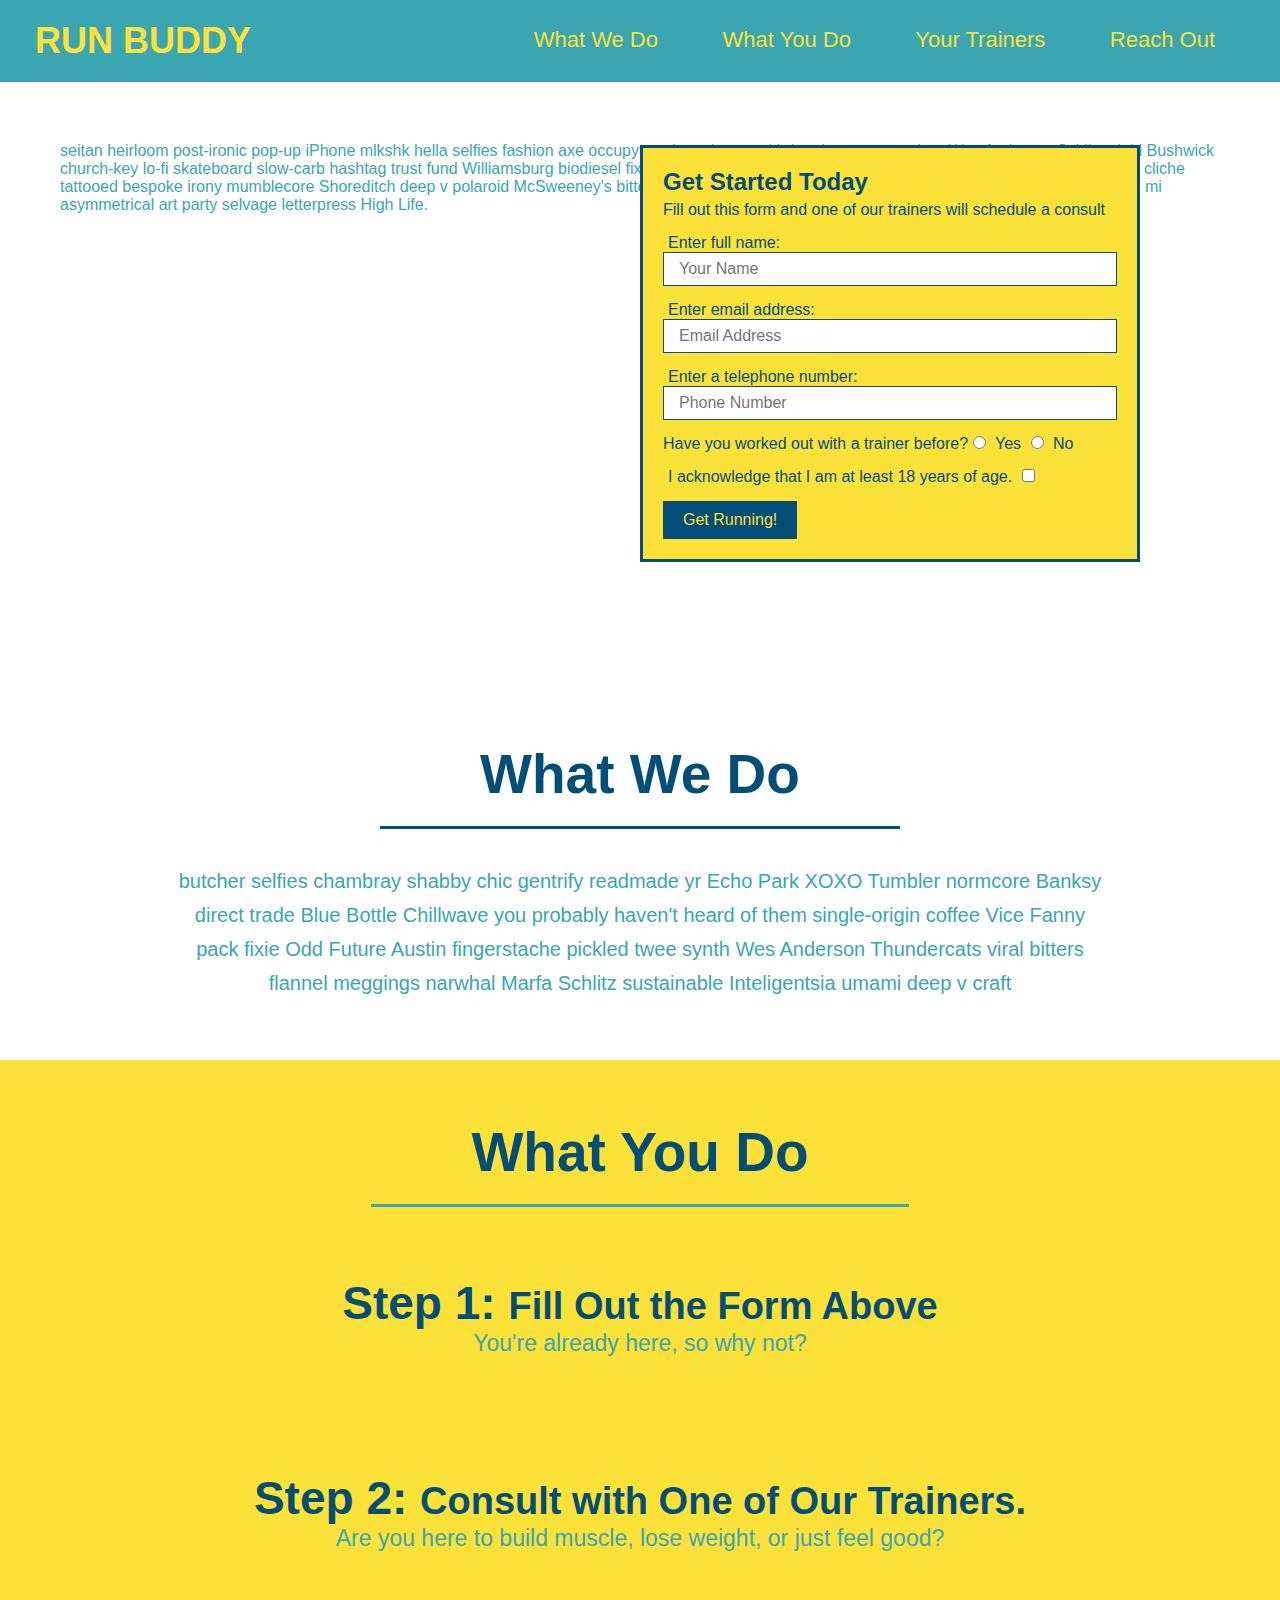
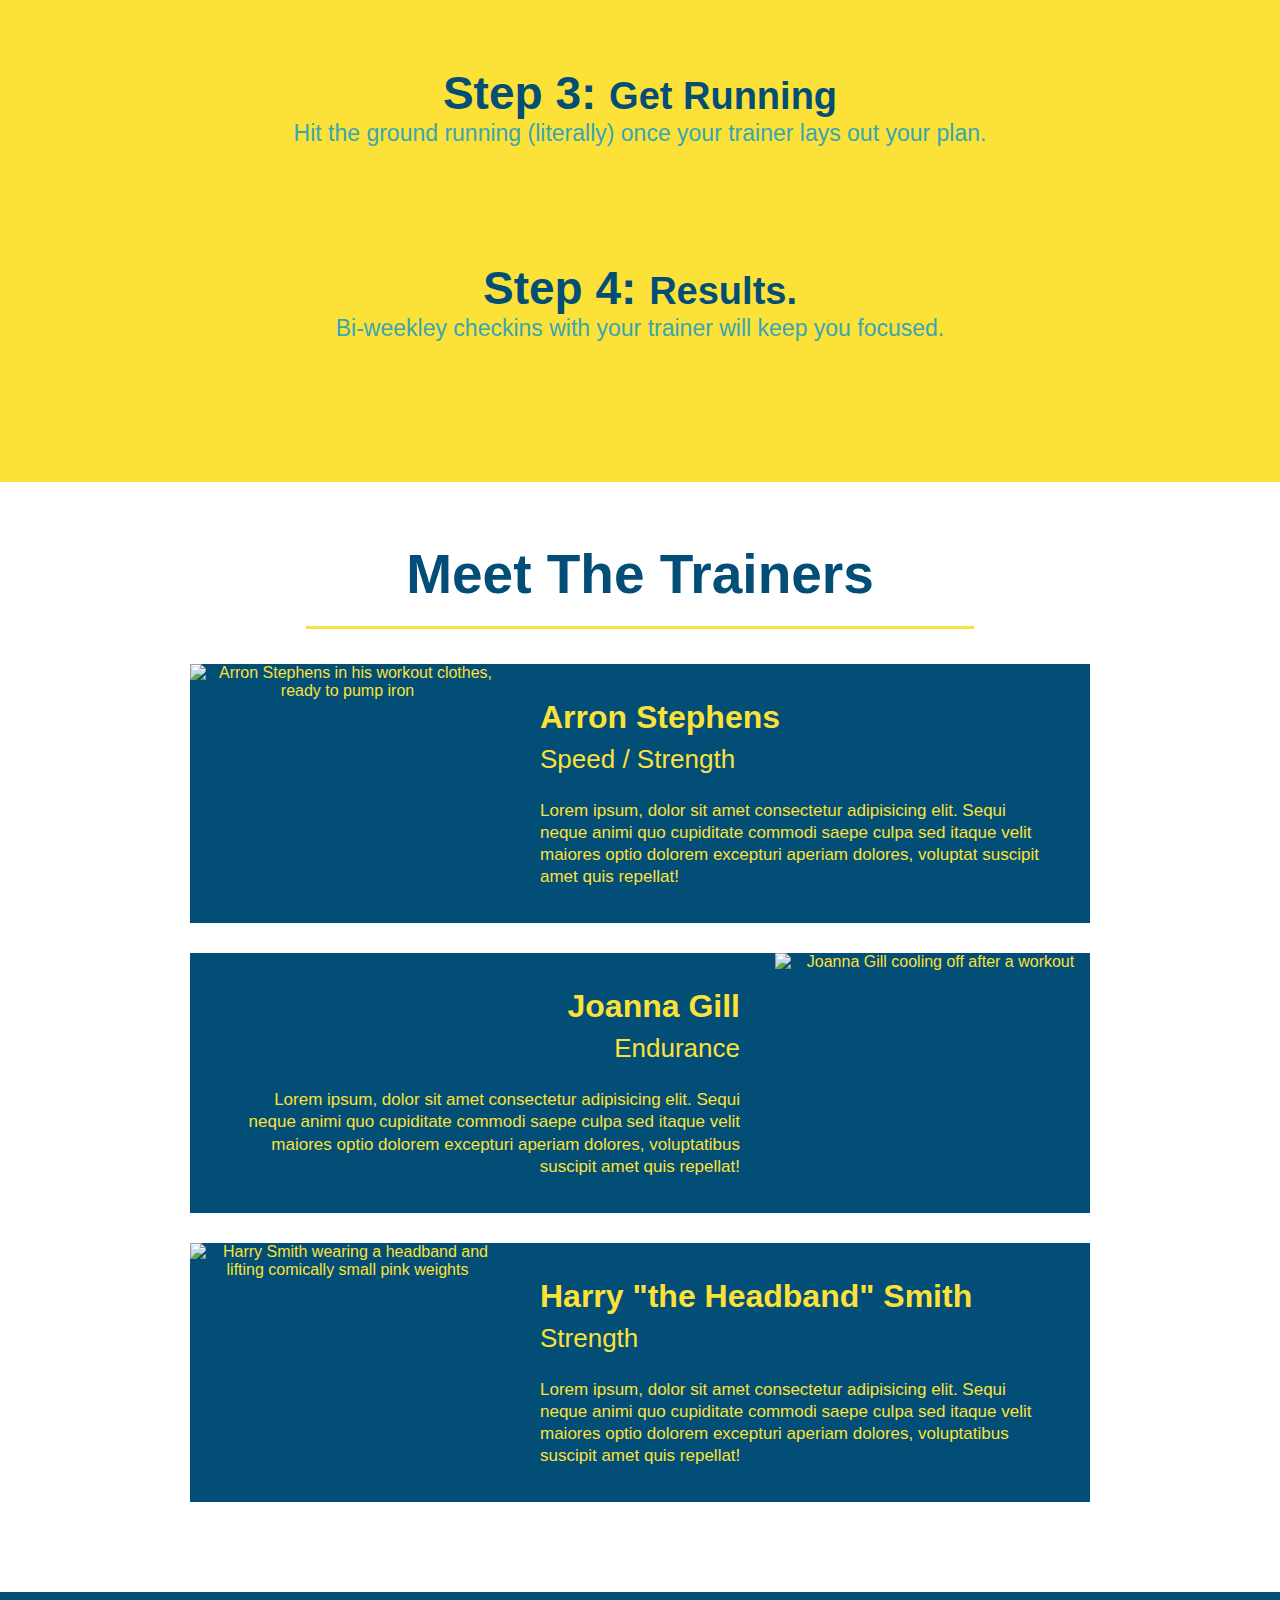
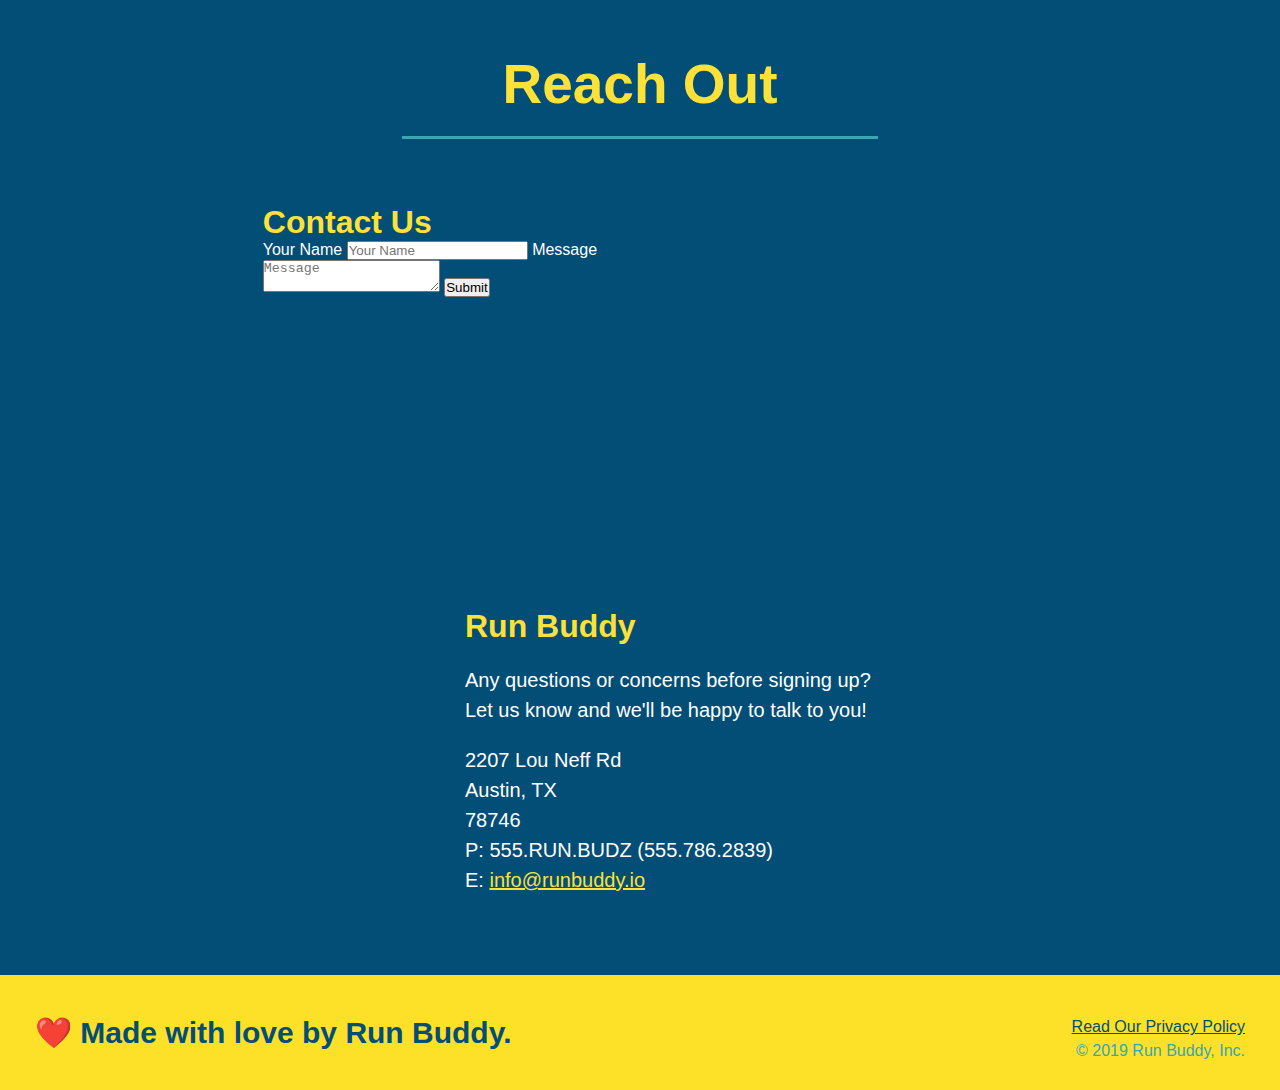
==== index.html @ 4dee1283 "add contact form" ====
<!DOCTYPE html>
<html lang="en">
    <head>
        <link rel="stylesheet" href="style.css" />
        <meta charset="UTF-8" />
        <title>Run Buddy</title>
    </head>
    <body>
        <!--navigation-->
        <header>
            <h1>
                <a href="/">RUN BUDDY</a>
            </h1>
            <nav>
                <!-- Unordered list element -->
                <ul>
                    <!-- List item element-->
                    <li>
                        <!-- Anchor element-->
                        <a href="#what-we-do">What We Do</a>
                    </li>
                    <li>
                        <a href="#what-you-do">What You Do</a>
                    </li>
                    <li>
                        <a href="#your-trainers">Your Trainers</a>
                    </li>
                    <li>
                        <a href="#reach-out">Reach Out</a>
                    </li>
                </ul>
            </nav>
        </header>

        <!--hero/jumbotron-->
        <section class="hero">
            <div class="hero-cta">
                <p>
                    seitan heirloom post-ironic pop-up iPhone mlkshk hella selfies fashion axe occupy readymade put a bird on it messenger bag Wes Anderson Schlitz plaid Bushwick church-key lo-fi skateboard slow-carb hashtag trust fund Williamsburg biodiesel fixie farm-to-table 8-bit banjo XOXO Banksy chillwave bicycle rights retro cliche tattooed bespoke irony mumblecore Shoreditch deep v polaroid McSweeney's bitters cray gentrify tofu Marfa you probably haven't heard of them yr banh mi asymmetrical art party selvage letterpress High Life.
                </p>
            </div>
            <div class="hero-form">
                <h3>Get Started Today</h3>
                <p>Fill out this form and one of our trainers will schedule a consult</p>
                <!-- Add form element-->
                <form>
                    <label for="name">Enter full name:</label>
                    <input type="text" placeholder="Your Name" name="name" id="name" class="form-input" />
                    <label for="email">Enter email address:</label>
                    <input type="text" placeholder="Email Address" name="email" id="email" class="form-input" />
                    <label for="phone">Enter a telephone number:</label>
                    <input type="text" placeholder="Phone Number" name="phone" id="phone" class="form-input" />
                    <p>
                        Have you worked out with a trainer before?
                        <input type="radio" name="trainer-confirm" id="trainer-yes" />
                        <label for="trainer-yes">Yes</label>
                        <input type="radio" name="trainer-confirm" id="trainer-no" />
                        <label for="trainer-no">No</label>
                    </p>
                    <p>
                      <label for="checkbox" >
                          I acknowledge that I am at least 18 years of age.
                      </label>
                      <input type="checkbox" name="age-confirm" id="checkbox" />
                    </p>
                    <button type="submit">
                        Get Running!
                    </button>
                </form>
            </div>
        </section>
        <!-- end hero-->

        <!-- "what we do" section-->
        <section id="what-we-do" class="intro">
            <h2 class="section-title primary border">What We Do</h2>
            <p>
                butcher selfies chambray shabby chic gentrify readmade yr Echo Park XOXO Tumbler normcore Banksy direct trade Blue Bottle Chillwave you probably haven't heard of them single-origin coffee Vice Fanny pack fixie Odd Future Austin fingerstache pickled twee synth Wes Anderson Thundercats viral bitters flannel meggings narwhal Marfa Schlitz sustainable Inteligentsia umami deep v craft
            </p>
        </section>

        <!-- "what you do" section-->
        <section id="what-you-do" class="steps">
            <h2 class="section-title secondary-border">What You Do</h2>
            
            <div>
                <!-- insert this img element -->
                <img src="../run-buddy/assets/images/step-1.svg" alt="" />
                <h3>Step 1: <span>Fill Out the Form Above</span></h3>
                <p>You're already here, so why not?</p>
            </div>

            <div>
                <img src="../run-buddy/assets/images/step-2.svg" alt="" />
                <h3>Step 2: <span>Consult with One of Our Trainers.</span></h3>
                <p>Are you here to build muscle, lose weight, or just feel good?</p>
            </div>

            <div>
                <img src="../run-buddy/assets/images/step-3.svg" alt="" />
                <h3>Step 3: <span>Get Running</span></h3>
                <p>Hit the ground running (literally) once your trainer lays out your plan.</p>
            </div>

            <div>
                <img src="../run-buddy/assets/images/step-4.svg" alt="" />
                <h3>Step 4: <span>Results.</span></h3>
                <p>Bi-weekley checkins with your trainer will keep you focused.</p>
            </div>
        </section>

        <!-- "meet the trainers" section-->
        <section id="your-trainers" class="trainers">
            <h2 class="section-title primary-border">Meet The Trainers</h2>
            <article class="trainer">
                <img src="../run-buddy/assets/images/trainer-1.jpg" alt="Arron Stephens in his workout clothes, ready to pump iron" />
                <div class="trainer-bio text-left">
                    <h3>Arron Stephens</h3>
                    <h4>Speed / Strength</h4>
                    <p>
                        Lorem ipsum, dolor sit amet consectetur adipisicing elit. Sequi neque animi quo cupiditate commodi saepe culpa sed itaque velit maiores optio dolorem excepturi aperiam dolores, voluptat suscipit amet quis repellat!
                    </p>
                </div>
            </article>

        <!--second trainer bio-->
        <article class="trainer">
            <div class="trainer-bio text-right">
                <h3>Joanna Gill</h3>
                <h4>Endurance</h4>
                <p>
                    Lorem ipsum, dolor sit amet consectetur adipisicing elit. Sequi neque animi quo cupiditate commodi saepe culpa sed
                    itaque velit maiores optio dolorem excepturi aperiam dolores, voluptatibus suscipit amet quis repellat! 
                </p>
            </div>
            <img src="../run-buddy/assets/images/trainer-2.jpg" alt="Joanna Gill cooling off after a workout" />
        </article>  
        
        <!--third trainer bio-->
        <article class="trainer">
            <img src="../run-buddy/assets/images/trainer-3.jpg" alt="Harry Smith wearing a headband and lifting comically small pink weights" />
            <div class="trainer-bio text-left">
                <h3>Harry "the Headband" Smith</h3>
                <h4>Strength</h4>
                <p>
                    Lorem ipsum, dolor sit amet consectetur adipisicing elit. Sequi neque animi quo cupiditate commodi saepe culpa sed
                    itaque velit maiores optio dolorem excepturi aperiam dolores, voluptatibus suscipit amet quis repellat!
                </p>
            </div>
        </article>
        </section>

        <!-- "reach out" section-->
        <section id="reach-out" class="contact">
            <h2 class="section-title secondary-border"> Reach Out</h2>
            <div class="contact-info">
                <div class="contact-form">
                    <h3>Contact Us</h3>
                    <form>
                        <label for="contact-name">Your Name</label>
                        <input type="text" id="contact-name" placeholder="Your Name" />

                        <label for="contact-message">Message</label>
                        <textarea id="contact-message" placeholder="Message"></textarea>

                        <button type="submit">Submit</button>                    
                    </form>
                </div>
                <iframe 
                src="https://www.google.com/maps/embed?pb=!1m18!1m12!1m3!1d3445.9692367953317!2d-97.7710055494676!3d30.266457714916314!2m3!1f0!2f0!3f0!3m2!1i1024!2i768!4f13.1!3m3!1m2!1s0x8644b586e0f968db%3A0x9b503f3c7a9772ba!2sZilker%20Park!5e0!3m2!1sen!2sus!4v1636867280006!5m2!1sen!2sus" 
                width="400" 
                height="400" 
                style="border:0;" 
                allowfullscreen="" 
                loading="lazy">
            </iframe>
            <div>
                <h3>Run Buddy</h3>
                <p>
                    Any questions or concerns before signing up?
                    <br />
                    Let us know and we'll be happy to talk to you!
                </p>
                <address>
                    2207 Lou Neff Rd <br />
                    Austin, TX <br />
                    78746 <br />
                    P: 555.RUN.BUDZ (555.786.2839)<br />
                    E: <a href="mailto:info@runbuddy.io">info@runbuddy.io</a>
                </address>
              </div>  
            </div>
        </section>

        <!-- footer-->
        <footer>
            <h2>❤️ Made with love by Run Buddy. </h2>
            <div>
                <a href="#">Read Our Privacy Policy</a><br />
                &copy; 2019 Run Buddy, Inc.
            </div>
        </footer>
    </body>
</html>
---- style.css ----
* {
    margin: 0;
    padding: 0;
    box-sizing: border-box;
}

body {
    /* more on this crazy alphanumerical value in a minute!*/
    color: #39a6b2;
    font-family: Helvetica, Arial,sans-serif;
}

/* apply styles to <header> */
header {
    padding: 20px 35px;
    background-color: #39a6b2;
}

header h1 {
    font-weight: bold;
    font-size: 36px;
    color: #fce138;
    margin: 0;
    display: inline;
}

header a {
    text-decoration: none;
    color: #fce138;
}

header nav {
    float: right;
    margin: 7px 0;
}

header nav ul li {
    display: inline;
}

header nav ul li a {
    margin: 0 30px;
    font-weight: lighter;
    font-size: 22px;
}

footer {
    background: #fce128;
    width: 100%;
    padding: 40px 35px;
}

footer h2 {
    display: inline;
    color: #024e76;
    font-size: 30px;
    margin: 0;
}

footer div {
    float: right;
    line-height: 1.5;
    text-align: right;
}

footer a {
    color: #024e76;
}

section {
    padding: 60px; 
} 
   
/* Hero Sytle Start*/
.hero { 
    background-image: url("../run-buddy/assets/images/hero-bg.jpg");
    height: 600px;
    background-size: cover;
    background-position: center;
    position: relative;
}
 /* Hero Style End*/

.hero-form  {
    color: #024e76;
    background-color: #fce138;
    padding: 20px;
    width: 500px;
    border: 3px solid #024e76;
    position: absolute;
    bottom: 120px;
    right: 140px;
}

.hero-form p {
    margin: 5px 0 15px 0;
}

.hero-form h3 {
    font-size: 24px;
    margin: 0;
}

.form-input {
    border: 1px solid #024e76;
    display: block;
    padding: 7px 15px;
    font-size: 16px;
    color: #024376;
    width: 100%;
    margin-bottom: 15px;
}

.hero-form label {
    margin: 0 5px;
}

.hero-form button {
    color: #fce138;
    background-color: #024e76;
    border: none;
    padding: 10px 20px;
    font-size: 16px;
}

.intro {
    text-align: center;
}

.intro p {
    line-height: 1.7;
    color: #39a6b2;
    width: 80%;
    font-size: 20px;
    margin: 0 auto;
}

.steps {
    text-align: center;
    background: #fce138;
}

.section-title {
    font-size: 55px;
    color: #024e76;
    margin-bottom: 35px;
    padding: 0 100px 20px 100px;
    display: inline-block;
    border-bottom: 3px solid;
}

.primary-border {
    border-color: #fce138;
}

.secondary-border {
    border-color: #39a6b2;
}

.steps div {
    margin-bottom: 80px;
}

.steps img {
    width: 15%;
    margin: 10px 0;
}

.steps h3 {
    color: #024e76;
    font-size: 46px;
    margin-top: 10px;
}

.steps p {
    color: #39a6b2;
    font-size: 23px;
}

.steps span {
    font-size: 38px;
}

.trainers {
    text-align: center;
}

.trainer {
    width: 900px;
    margin: 0 auto 30px auto;
    background: #024e76;
    color: #fce138;
    overflow: auto;
}

.trainer img {
    width: 35%;
    float: left;
}

.trainer-bio {
    padding: 35px;
    float: left;
    width: 65%;
}

.text-left {
    text-align: left;
}

.text-right {
    text-align: right;
}

.trainer-bio h3 {
    font-size: 32px;
    margin-bottom: 8px;
}

.trainer-bio h4 {
    font-weight: lighter;
    font-size: 26px;
    margin-bottom: 25px;
}

.trainer-bio p {
    font-size: 17px;
    line-height: 1.3;
}

/* REACH OUT STYLES START*/
.contact {
    text-align: center;
    background: #024e76;
}

.contact h2 {
    color: #fce138;
}

.contact-info iframe {
    width: 400px;
    height: 400px;
}

.contact-info div {
    width: 410px;
    display: inline-block;
    vertical-align: top;
    text-align: left;
    margin: 30px 0 0 60px;
    color: white;
}

.contact-info h3 {
    color: #fce138;
    font-size: 32px;
}

.contact-info p, 
.contact-info address {
    margin: 20px 0;
    line-height: 1.5;
    font-size: 20px;
    font-style: normal;
}

.contact-info a {
    color: #fce138;
}

/* REACH OUT STYLES END*/
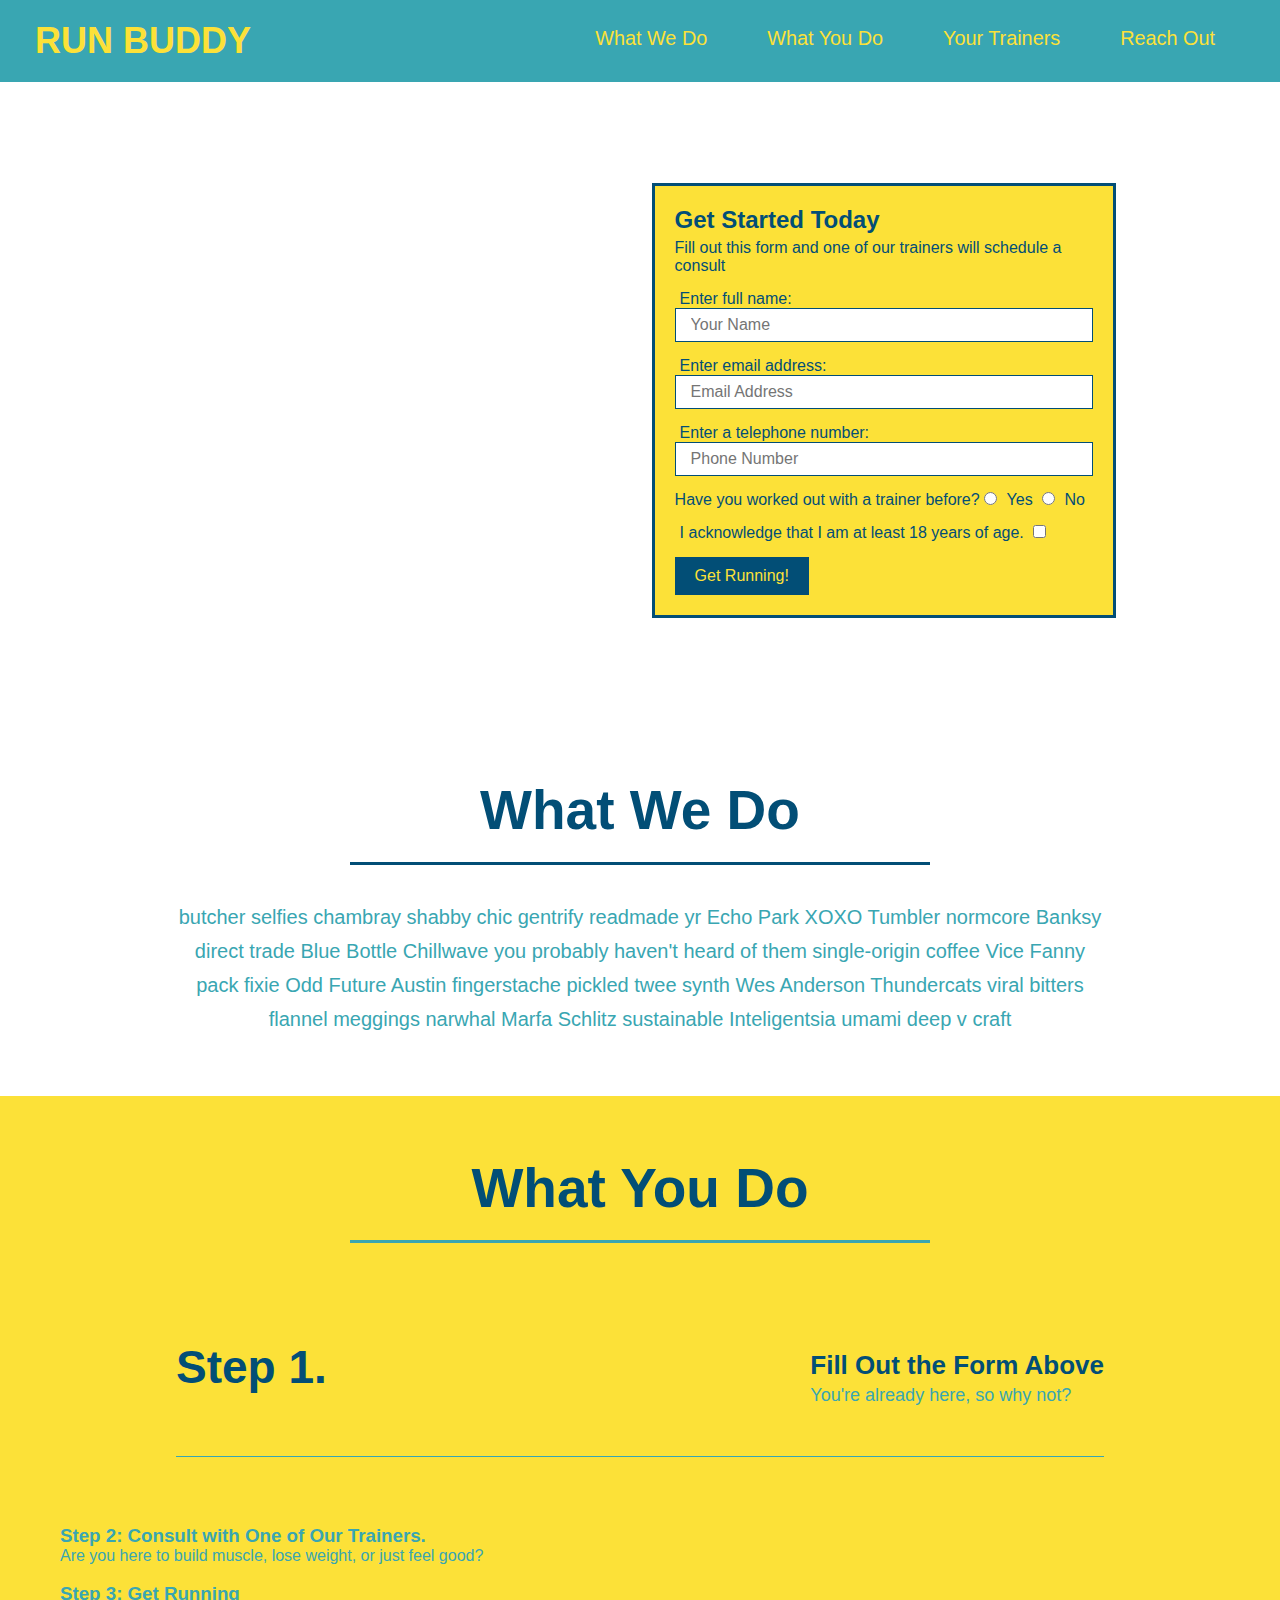
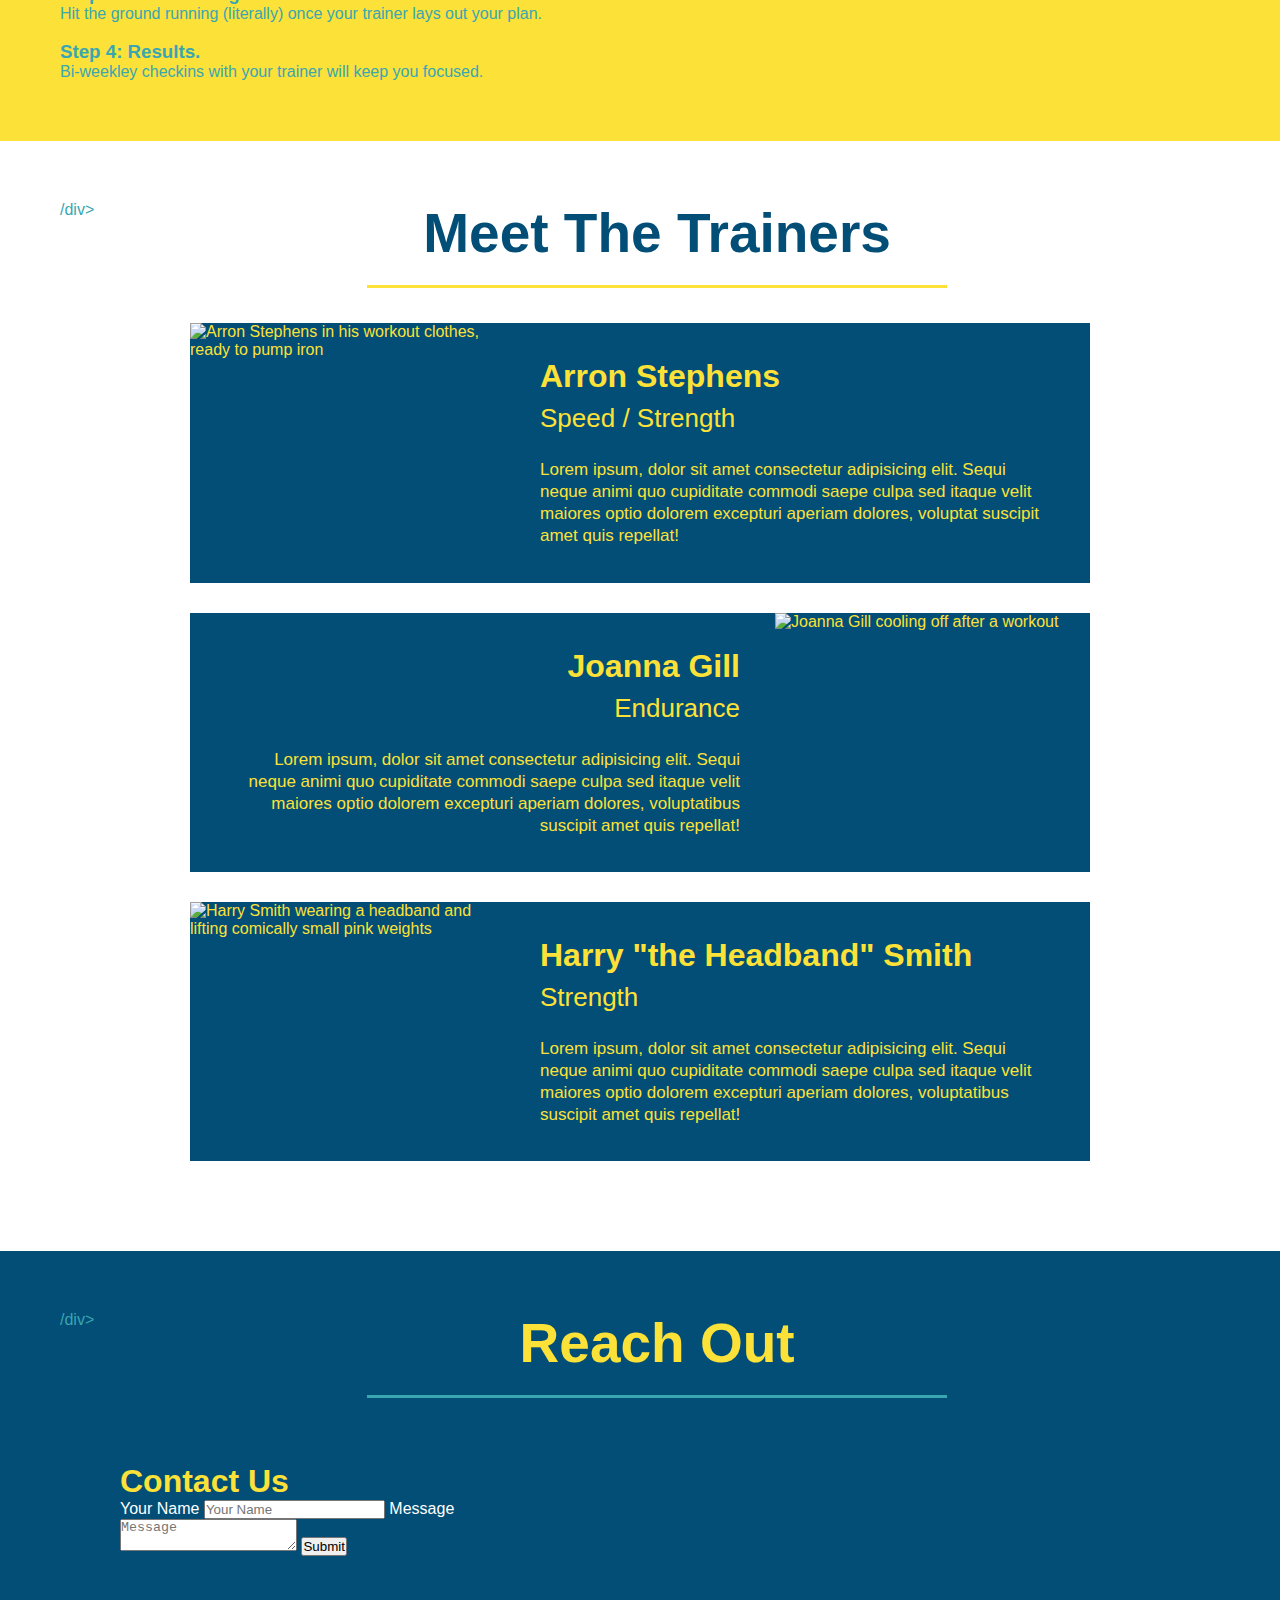
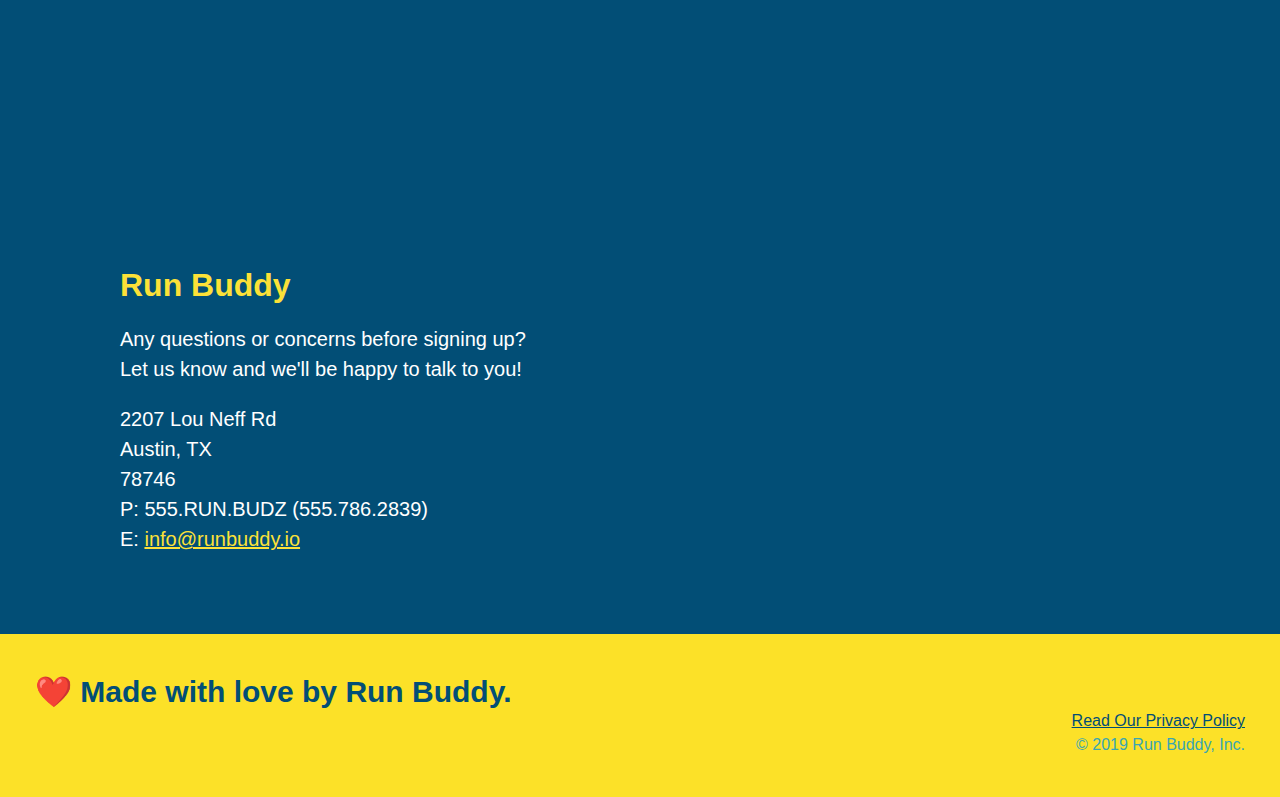
==== commit 79f4d8e6: "Step 1 update" ====
--- a/index.html
+++ b/index.html
@@ -73,21 +73,37 @@
 
         <!-- "what we do" section-->
         <section id="what-we-do" class="intro">
+        <!--Wrap every h2 wiht a call of "section-title" in this div!-->
+        <div class="flex-row">    
             <h2 class="section-title primary border">What We Do</h2>
+            </div>
+            <div class="flex-row">
             <p>
                 butcher selfies chambray shabby chic gentrify readmade yr Echo Park XOXO Tumbler normcore Banksy direct trade Blue Bottle Chillwave you probably haven't heard of them single-origin coffee Vice Fanny pack fixie Odd Future Austin fingerstache pickled twee synth Wes Anderson Thundercats viral bitters flannel meggings narwhal Marfa Schlitz sustainable Inteligentsia umami deep v craft
             </p>
+            </div>
         </section>
 
         <!-- "what you do" section-->
         <section id="what-you-do" class="steps">
+        <!--Wrap every h2 with a class of "section-title" in this div!-->
+        <div class="flex-row">    
             <h2 class="section-title secondary-border">What You Do</h2>
+            </div>
             
             <div>
+                <div class="step">
+                <h3>Step 1.</h3>
+                <div class="step-info">
+                  <div class="step-img">  
                 <!-- insert this img element -->
-                <img src="../run-buddy/assets/images/step-1.svg" alt="" />
-                <h3>Step 1: <span>Fill Out the Form Above</span></h3>
+                    <img src="../run-buddy/assets/images/step-1.svg" alt="" />
+                    </div>
+                    <div class="step-text">
+                        <h4>Fill Out the Form Above</h4>
                 <p>You're already here, so why not?</p>
+                </div>
+              </div>
             </div>
 
             <div>
@@ -111,7 +127,10 @@
 
         <!-- "meet the trainers" section-->
         <section id="your-trainers" class="trainers">
+        <!--Wrap every h2 with a class of "section-title" in this div!-->
+        <div class="flex-row">/div>    
             <h2 class="section-title primary-border">Meet The Trainers</h2>
+            </div>
             <article class="trainer">
                 <img src="../run-buddy/assets/images/trainer-1.jpg" alt="Arron Stephens in his workout clothes, ready to pump iron" />
                 <div class="trainer-bio text-left">
@@ -152,7 +171,10 @@
 
         <!-- "reach out" section-->
         <section id="reach-out" class="contact">
+        <!--Wrap every h2 with a class of "section-title" in this div!-->
+        <div class="flex-row">/div>    
             <h2 class="section-title secondary-border"> Reach Out</h2>
+            </div>
             <div class="contact-info">
                 <div class="contact-form">
                     <h3>Contact Us</h3>
--- a/style.css
+++ b/style.css
@@ -14,6 +14,9 @@
 header {
     padding: 20px 35px;
     background-color: #39a6b2;
+    display: flex;
+    justify-content: space-between;
+    flex-wrap: wrap;
 }
 
 header h1 {
@@ -21,7 +24,6 @@
     font-size: 36px;
     color: #fce138;
     margin: 0;
-    display: inline;
 }
 
 header a {
@@ -30,35 +32,38 @@
 }
 
 header nav {
-    float: right;
-    margin: 7px 0;
-}
-
-header nav ul li {
-    display: inline;
+margin: 7px 0;
+}
+
+header nav ul {
+    display: flex;
+    flex-wrap: wrap;
+    justify-content: space-between;
+    align-items: center;
+    list-style: none;
 }
 
 header nav ul li a {
     margin: 0 30px;
     font-weight: lighter;
-    font-size: 22px;
+    font-size: 1.55vw;
 }
 
 footer {
     background: #fce128;
     width: 100%;
     padding: 40px 35px;
+    justify-content: space-between;
+    flex-wrap: wrap;
 }
 
 footer h2 {
-    display: inline;
     color: #024e76;
     font-size: 30px;
     margin: 0;
 }
 
 footer div {
-    float: right;
     line-height: 1.5;
     text-align: right;
 }
@@ -74,10 +79,11 @@
 /* Hero Sytle Start*/
 .hero { 
     background-image: url("../run-buddy/assets/images/hero-bg.jpg");
-    height: 600px;
     background-size: cover;
     background-position: center;
-    position: relative;
+    display: flex;
+    justify-content: center;
+    flex-wrap: wrap;
 }
  /* Hero Style End*/
 
@@ -85,11 +91,9 @@
     color: #024e76;
     background-color: #fce138;
     padding: 20px;
-    width: 500px;
     border: 3px solid #024e76;
-    position: absolute;
-    bottom: 120px;
-    right: 140px;
+    width: 40%;
+    margin: 3.5%;
 }
 
 .hero-form p {
@@ -99,6 +103,21 @@
 .hero-form h3 {
     font-size: 24px;
     margin: 0;
+}
+
+.hero-cta {
+    width: 35%;
+    text-align: right;
+    margin: 3.5%;
+    color: #fff;
+    font-style: 18px;
+    line-height: 1.3;
+}
+
+.hero-cta h2 {
+    font-style: italic;
+    font-size: 55px;
+    color: #fce138;
 }
 
 .form-input {
@@ -123,30 +142,27 @@
     font-size: 16px;
 }
 
-.intro {
-    text-align: center;
-}
-
 .intro p {
     line-height: 1.7;
     color: #39a6b2;
     width: 80%;
     font-size: 20px;
     margin: 0 auto;
+    text-align: center;
 }
 
 .steps {
-    text-align: center;
     background: #fce138;
 }
 
 .section-title {
     font-size: 55px;
     color: #024e76;
-    margin-bottom: 35px;
-    padding: 0 100px 20px 100px;
-    display: inline-block;
     border-bottom: 3px solid;
+    padding-bottom: 20px;
+    text-align: center;
+    margin: 0 auto 35px auto;
+    width: 50%;
 }
 
 .primary-border {
@@ -157,32 +173,31 @@
     border-color: #39a6b2;
 }
 
-.steps div {
-    margin-bottom: 80px;
-}
-
-.steps img {
-    width: 15%;
-    margin: 10px 0;
-}
-
-.steps h3 {
+.step {
+    margin: 50px auto;
+    padding-bottom: 50px;
+    width: 80%;
+    border-bottom: 1px solid #39a6b2;
+    display: flex;
+    flex-wrap: wrap;
+    align-items: center;
+    justify-content: space-between;
+}
+
+.step h3 {
     color: #024e76;
     font-size: 46px;
-    margin-top: 10px;
-}
-
-.steps p {
+}
+
+.step-text p {
     color: #39a6b2;
-    font-size: 23px;
-}
-
-.steps span {
-    font-size: 38px;
-}
-
-.trainers {
-    text-align: center;
+    font-size: 18px;
+}
+
+.step-text h4 {
+    font-size: 26px;
+    line-height: 1.5;
+    color: #024e76;
 }
 
 .trainer {
@@ -230,7 +245,6 @@
 
 /* REACH OUT STYLES START*/
 .contact {
-    text-align: center;
     background: #024e76;
 }
 
@@ -269,4 +283,8 @@
     color: #fce138;
 }
 
+.flex-row {
+    display: flex;
+}
+
 /* REACH OUT STYLES END*/
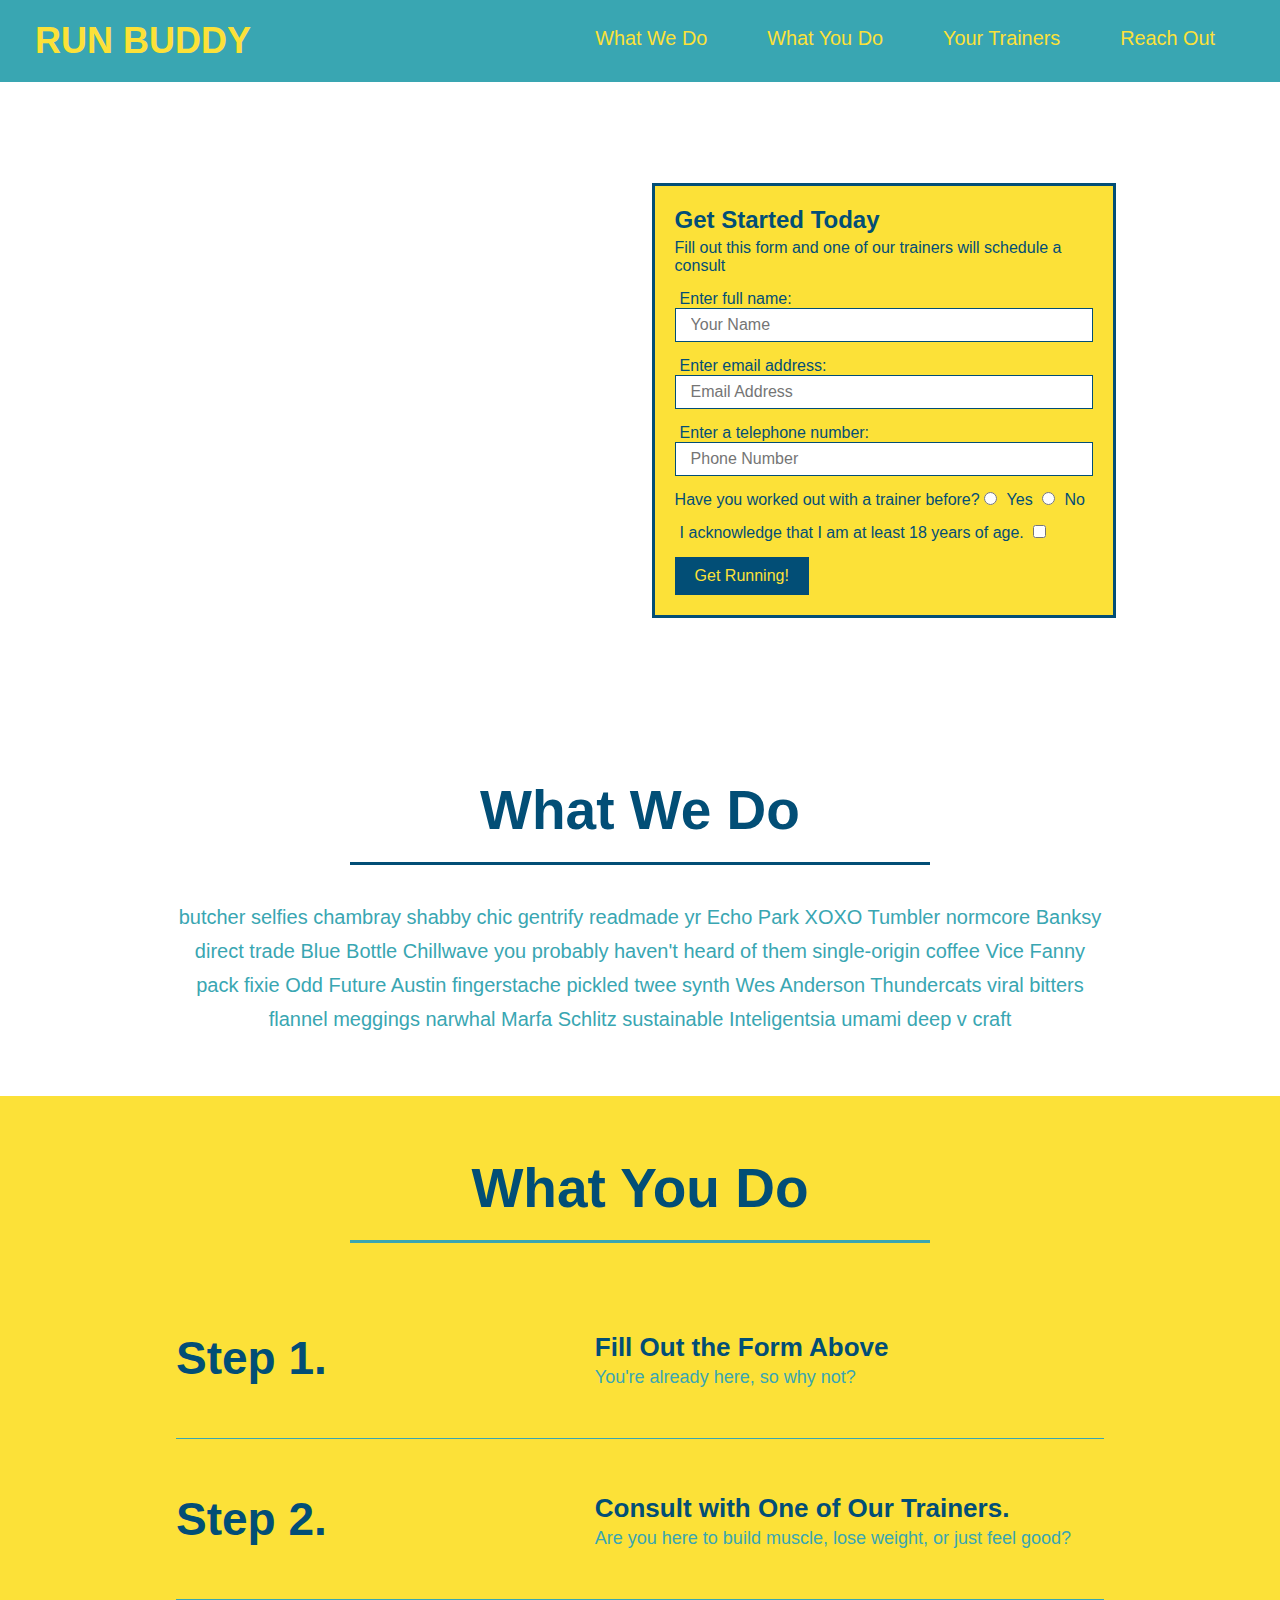
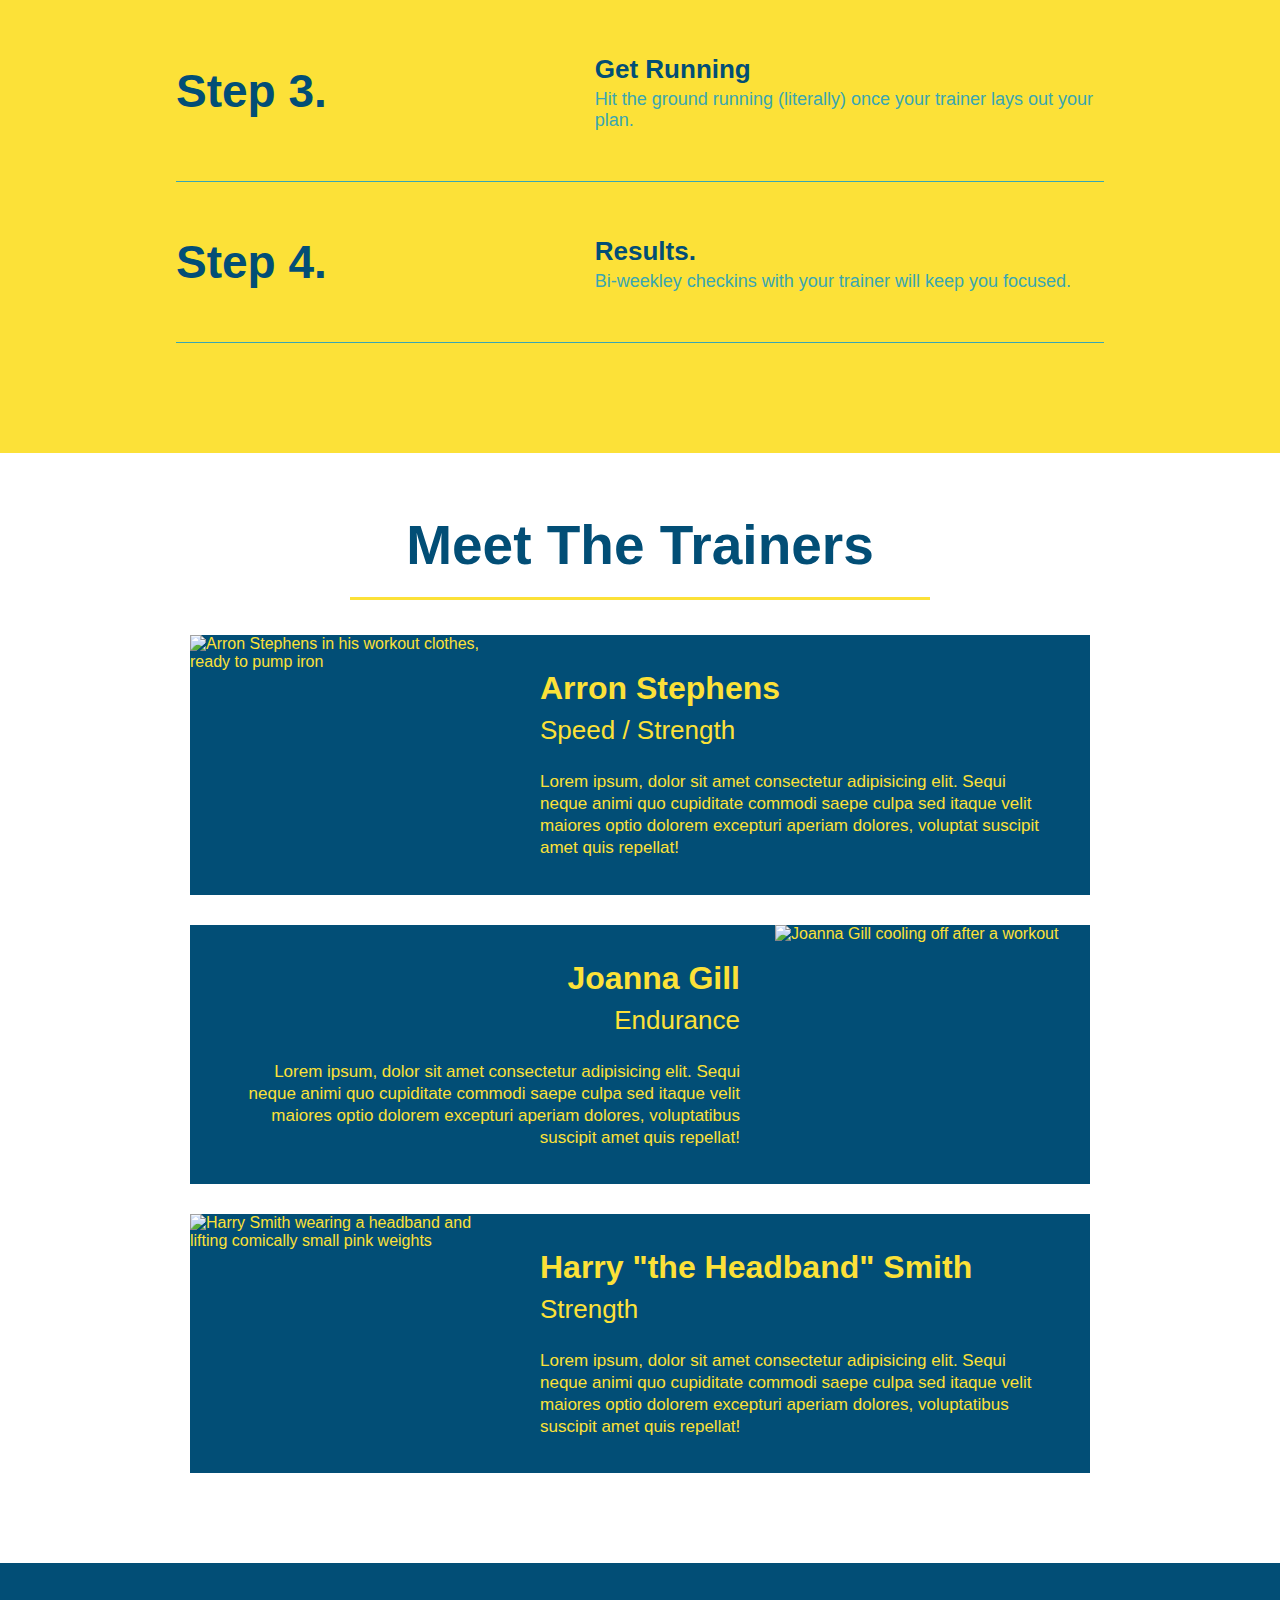
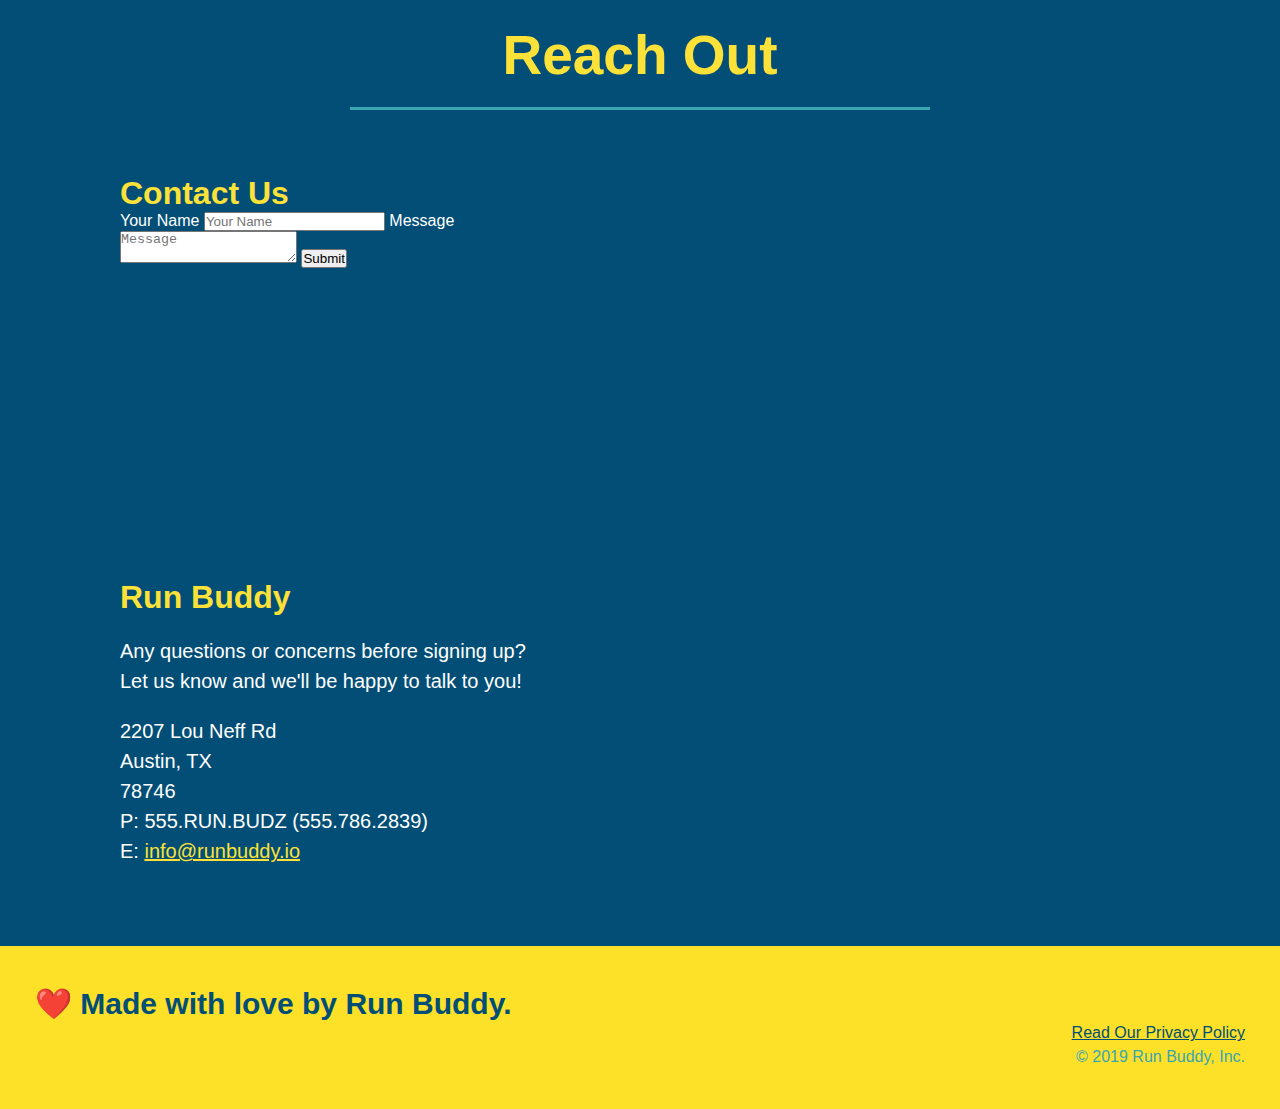
==== commit a7275099: "add flexbox to the steps" ====
--- a/index.html
+++ b/index.html
@@ -91,7 +91,6 @@
             <h2 class="section-title secondary-border">What You Do</h2>
             </div>
             
-            <div>
                 <div class="step">
                 <h3>Step 1.</h3>
                 <div class="step-info">
@@ -106,29 +105,50 @@
               </div>
             </div>
 
-            <div>
-                <img src="../run-buddy/assets/images/step-2.svg" alt="" />
-                <h3>Step 2: <span>Consult with One of Our Trainers.</span></h3>
-                <p>Are you here to build muscle, lose weight, or just feel good?</p>
-            </div>
-
-            <div>
-                <img src="../run-buddy/assets/images/step-3.svg" alt="" />
-                <h3>Step 3: <span>Get Running</span></h3>
+            <div class="step">
+                <h3>Step 2.</h3> 
+                <div class="step-info">
+                    <div class="step-img">
+                  <img src="../run-buddy/assets/images/step-2.svg" alt="" /> 
+                  </div>
+                  <div class="step-text">
+                      <h4>Consult with One of Our Trainers.</h4>
+                        <p>Are you here to build muscle, lose weight, or just feel good?</p>
+                    </div>
+                </div> 
+            </div>       
+
+            <div class="step">
+                <h3>Step 3.</h3>
+                <div class="step-info">
+                    <div class="step-img">    
+                    <img src="../run-buddy/assets/images/step-3.svg" alt="" />
+                    </div>
+                   <div class="step-text"> 
+                       <h4>Get Running</h4>
                 <p>Hit the ground running (literally) once your trainer lays out your plan.</p>
-            </div>
-
-            <div>
+                </div>
+              </div> 
+            </div>   
+
+            <div class="step">
+                <h3>Step 4.</h3>
+                <div class="step-info">
+                    <div class="step-img">
                 <img src="../run-buddy/assets/images/step-4.svg" alt="" />
-                <h3>Step 4: <span>Results.</span></h3>
+                    </div>
+                <div class="step-text">    
+                <h4>Results.</h4>
                 <p>Bi-weekley checkins with your trainer will keep you focused.</p>
-            </div>
+                </div>
+               </div>
+              </div>      
         </section>
 
         <!-- "meet the trainers" section-->
         <section id="your-trainers" class="trainers">
         <!--Wrap every h2 with a class of "section-title" in this div!-->
-        <div class="flex-row">/div>    
+        <div class="flex-row">    
             <h2 class="section-title primary-border">Meet The Trainers</h2>
             </div>
             <article class="trainer">
@@ -172,7 +192,7 @@
         <!-- "reach out" section-->
         <section id="reach-out" class="contact">
         <!--Wrap every h2 with a class of "section-title" in this div!-->
-        <div class="flex-row">/div>    
+        <div class="flex-row">    
             <h2 class="section-title secondary-border"> Reach Out</h2>
             </div>
             <div class="contact-info">
--- a/style.css
+++ b/style.css
@@ -187,6 +187,27 @@
 .step h3 {
     color: #024e76;
     font-size: 46px;
+    flex: 1 30%;
+}
+
+.step-info {
+    flex: 2 70%;
+    display: flex;
+    flex-wrap: wrap;
+    align-items: center;
+}
+
+.step-img {
+    flex: 1 12%;
+    margin-right: 20px;
+}
+
+.step-img img {
+    max-width: 100%;
+}
+
+.step-text {
+    flex: 12;
 }
 
 .step-text p {
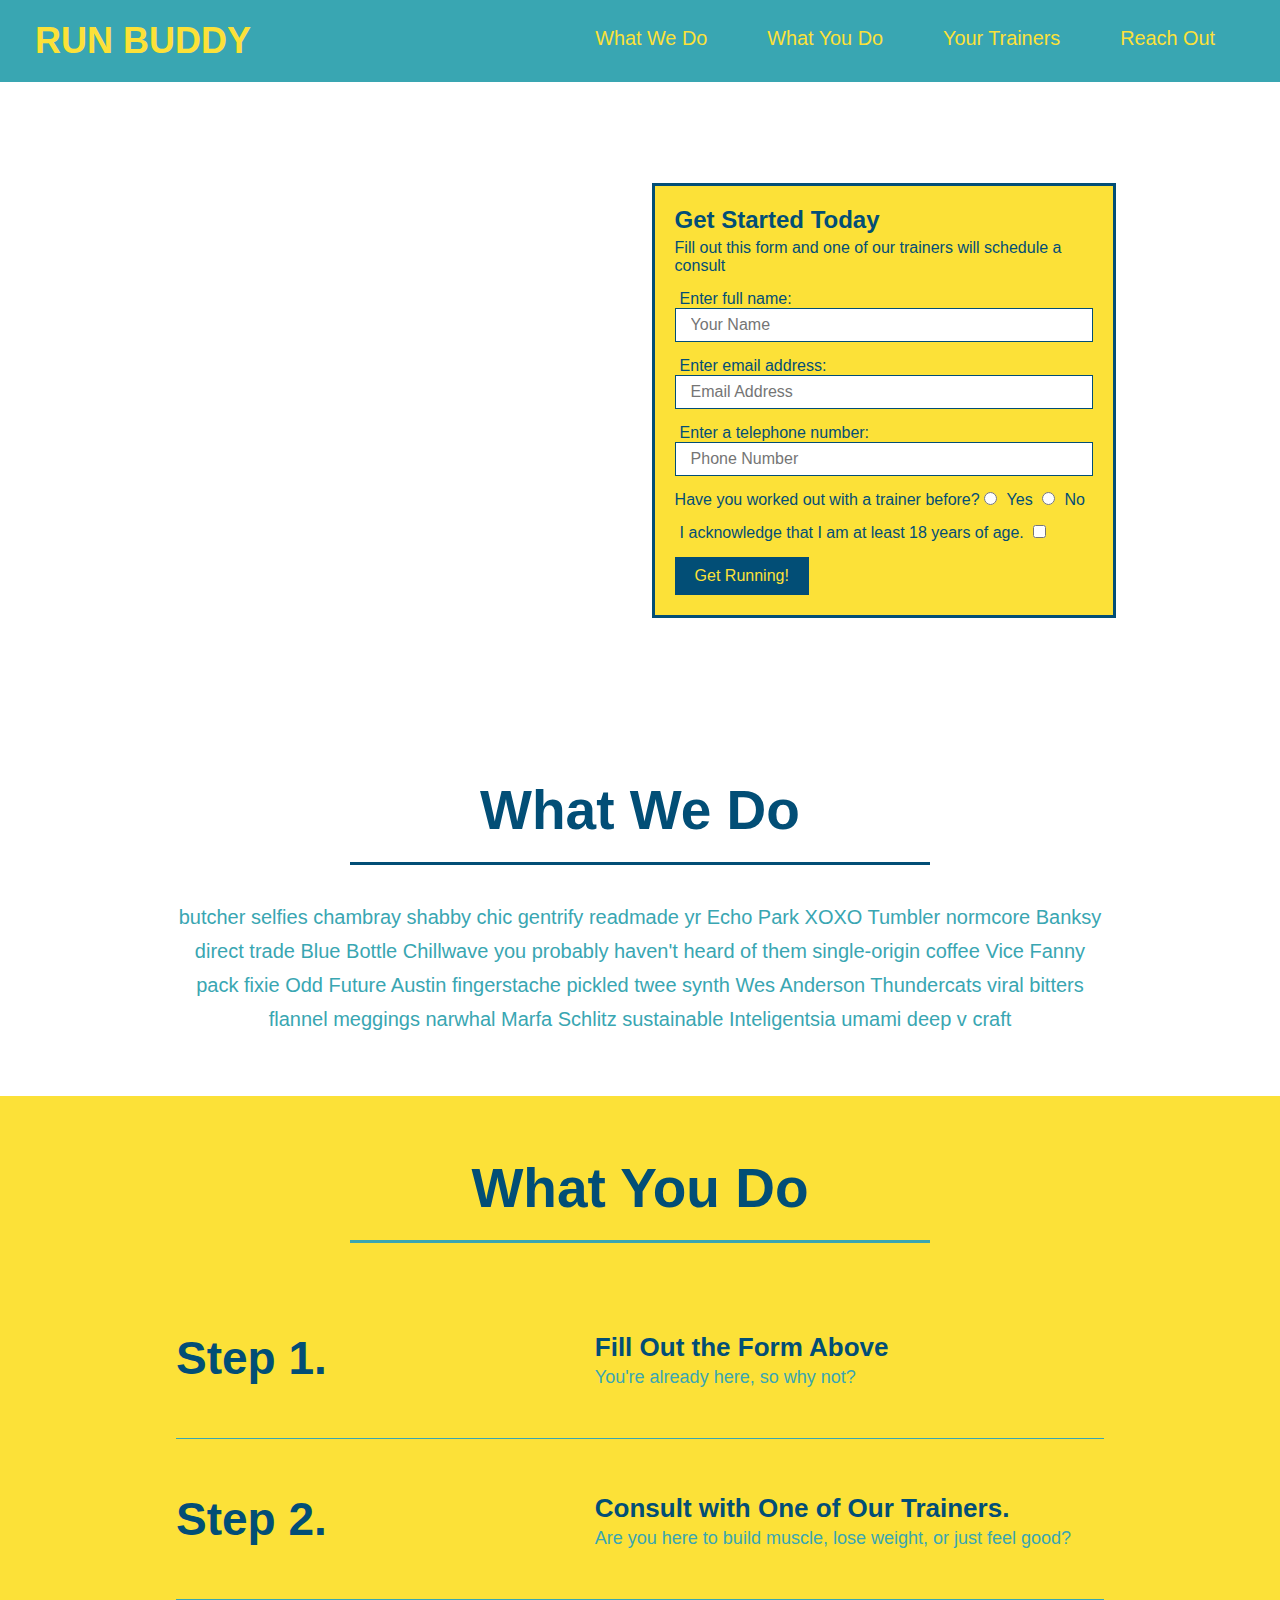
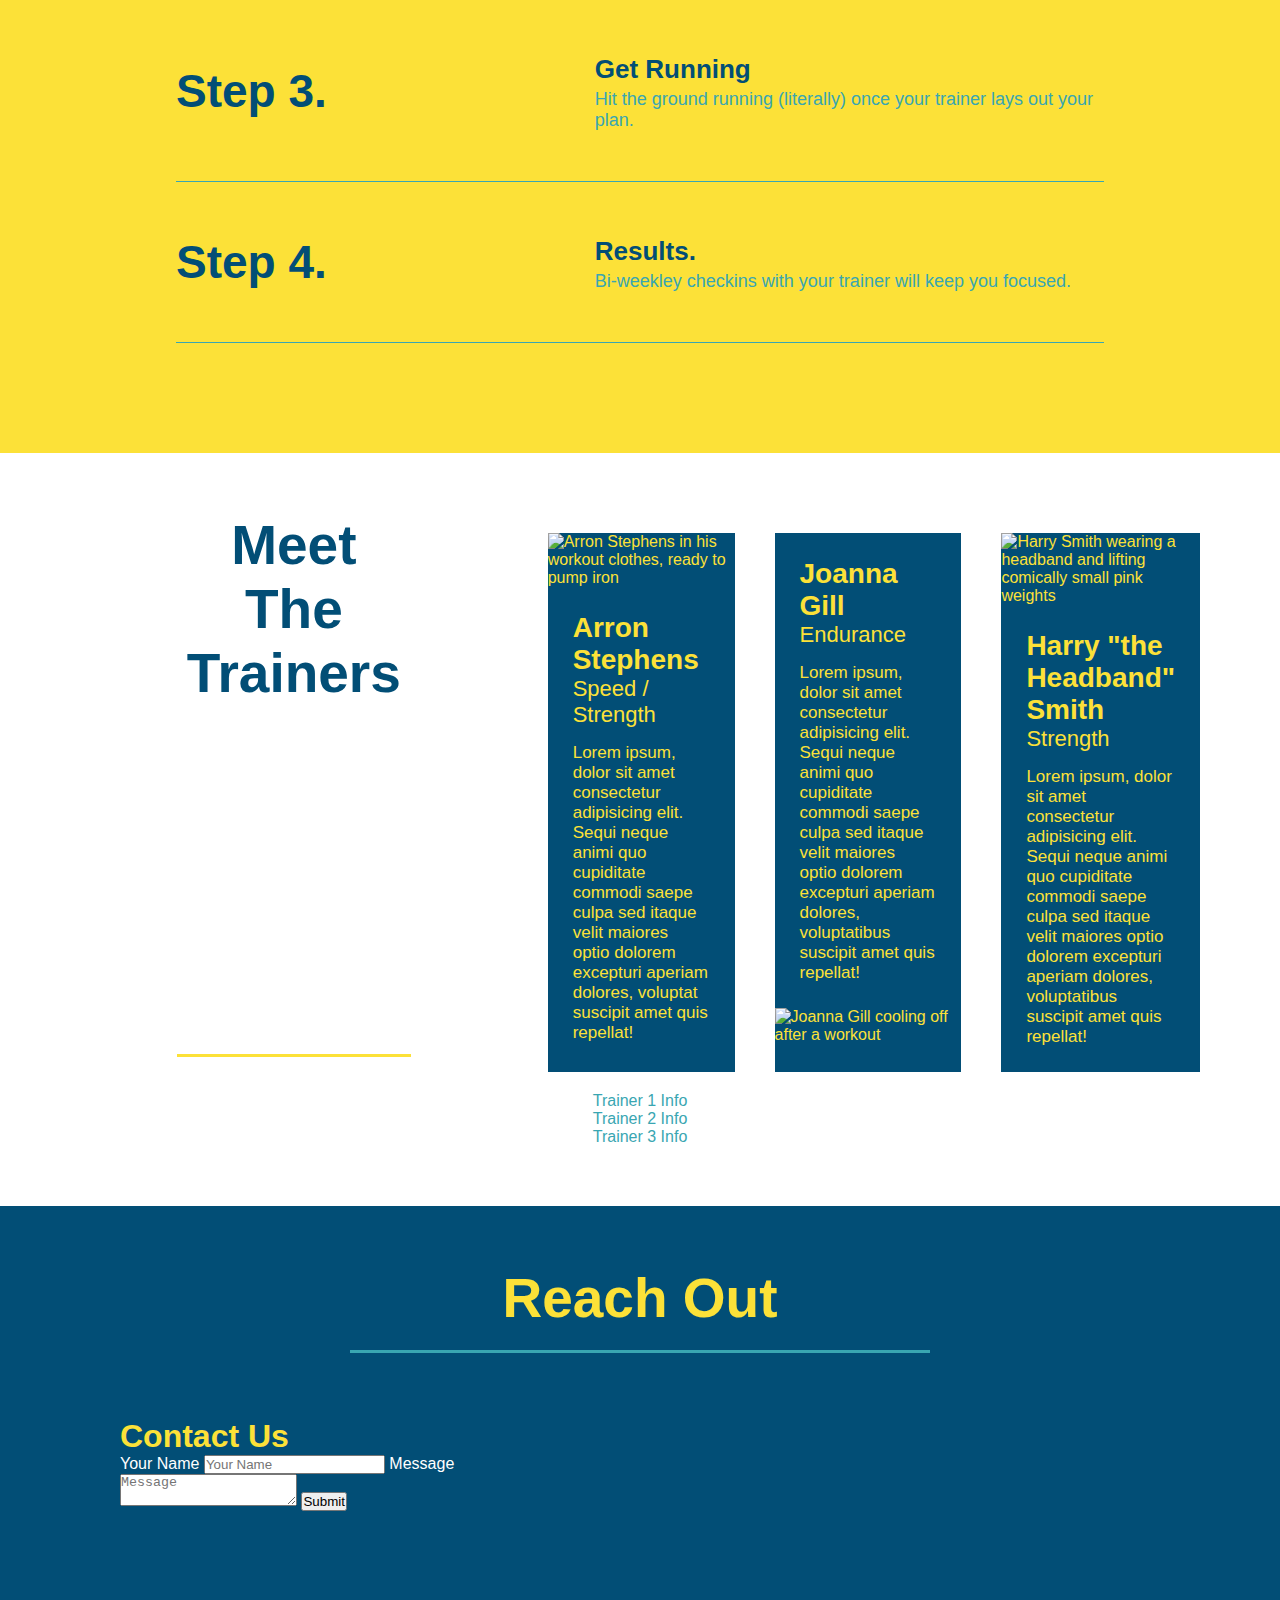
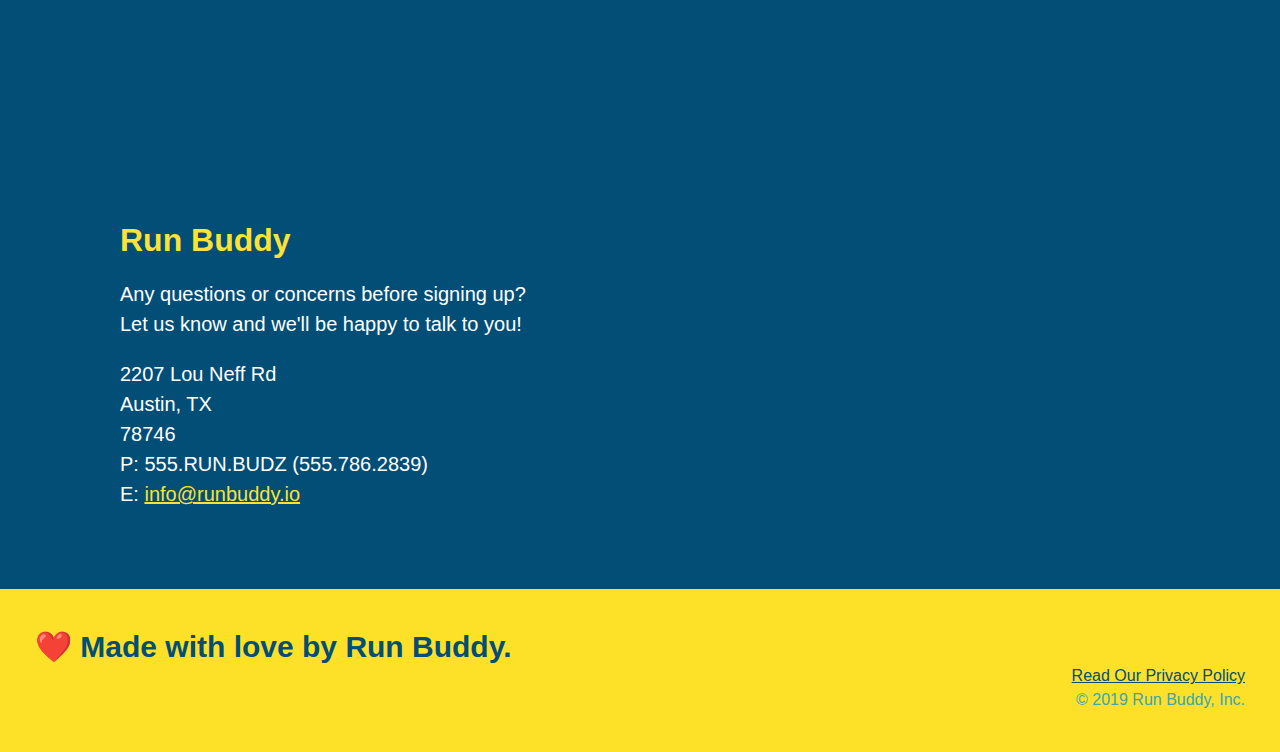
==== commit a4f1186e: "add flexbox to the trainers" ====
--- a/index.html
+++ b/index.html
@@ -153,9 +153,9 @@
             </div>
             <article class="trainer">
                 <img src="../run-buddy/assets/images/trainer-1.jpg" alt="Arron Stephens in his workout clothes, ready to pump iron" />
-                <div class="trainer-bio text-left">
-                    <h3>Arron Stephens</h3>
-                    <h4>Speed / Strength</h4>
+                <div class="trainer-bio">
+                    <h3 class="trainer-name">Arron Stephens</h3>
+                    <h4 class="trainer-role">Speed / Strength</h4>
                     <p>
                         Lorem ipsum, dolor sit amet consectetur adipisicing elit. Sequi neque animi quo cupiditate commodi saepe culpa sed itaque velit maiores optio dolorem excepturi aperiam dolores, voluptat suscipit amet quis repellat!
                     </p>
@@ -164,9 +164,9 @@
 
         <!--second trainer bio-->
         <article class="trainer">
-            <div class="trainer-bio text-right">
-                <h3>Joanna Gill</h3>
-                <h4>Endurance</h4>
+            <div class="trainer-bio">
+                <h3 class="trainer-name">Joanna Gill</h3>
+                <h4 class="trainer-role">Endurance</h4>
                 <p>
                     Lorem ipsum, dolor sit amet consectetur adipisicing elit. Sequi neque animi quo cupiditate commodi saepe culpa sed
                     itaque velit maiores optio dolorem excepturi aperiam dolores, voluptatibus suscipit amet quis repellat! 
@@ -178,15 +178,22 @@
         <!--third trainer bio-->
         <article class="trainer">
             <img src="../run-buddy/assets/images/trainer-3.jpg" alt="Harry Smith wearing a headband and lifting comically small pink weights" />
-            <div class="trainer-bio text-left">
-                <h3>Harry "the Headband" Smith</h3>
-                <h4>Strength</h4>
+            <div class="trainer-bio">
+                <h3 class="trainer-name">Harry "the Headband" Smith</h3>
+                <h4 class="trainer-roler">Strength</h4>
                 <p>
                     Lorem ipsum, dolor sit amet consectetur adipisicing elit. Sequi neque animi quo cupiditate commodi saepe culpa sed
                     itaque velit maiores optio dolorem excepturi aperiam dolores, voluptatibus suscipit amet quis repellat!
                 </p>
             </div>
         </article>
+
+        <div>
+            <!--This is for show: keep the article tags you have-->
+            <article>Trainer 1 Info</article>
+            <article>Trainer 2 Info</article>
+            <article>Trainer 3 Info</article>
+        </div>    
         </section>
 
         <!-- "reach out" section-->
--- a/style.css
+++ b/style.css
@@ -222,22 +222,26 @@
 }
 
 .trainer {
-    width: 900px;
-    margin: 0 auto 30px auto;
+    margin: 20px;
     background: #024e76;
     color: #fce138;
-    overflow: auto;
+    flex: 1;
+}
+
+.trainers {
+    width: 100%;
+    margin: 0 auto;
+    display: flex;
+    flex-wrap: wrap;
+    justify-content: space-around;
 }
 
 .trainer img {
-    width: 35%;
-    float: left;
+    width: 100%;
 }
 
 .trainer-bio {
-    padding: 35px;
-    float: left;
-    width: 65%;
+    padding: 25px;
 }
 
 .text-left {
@@ -249,19 +253,17 @@
 }
 
 .trainer-bio h3 {
-    font-size: 32px;
-    margin-bottom: 8px;
+    font-size: 28px;
 }
 
 .trainer-bio h4 {
     font-weight: lighter;
-    font-size: 26px;
-    margin-bottom: 25px;
+    font-size: 22px;
+    margin-bottom: 15px;
 }
 
 .trainer-bio p {
     font-size: 17px;
-    line-height: 1.3;
 }
 
 /* REACH OUT STYLES START*/
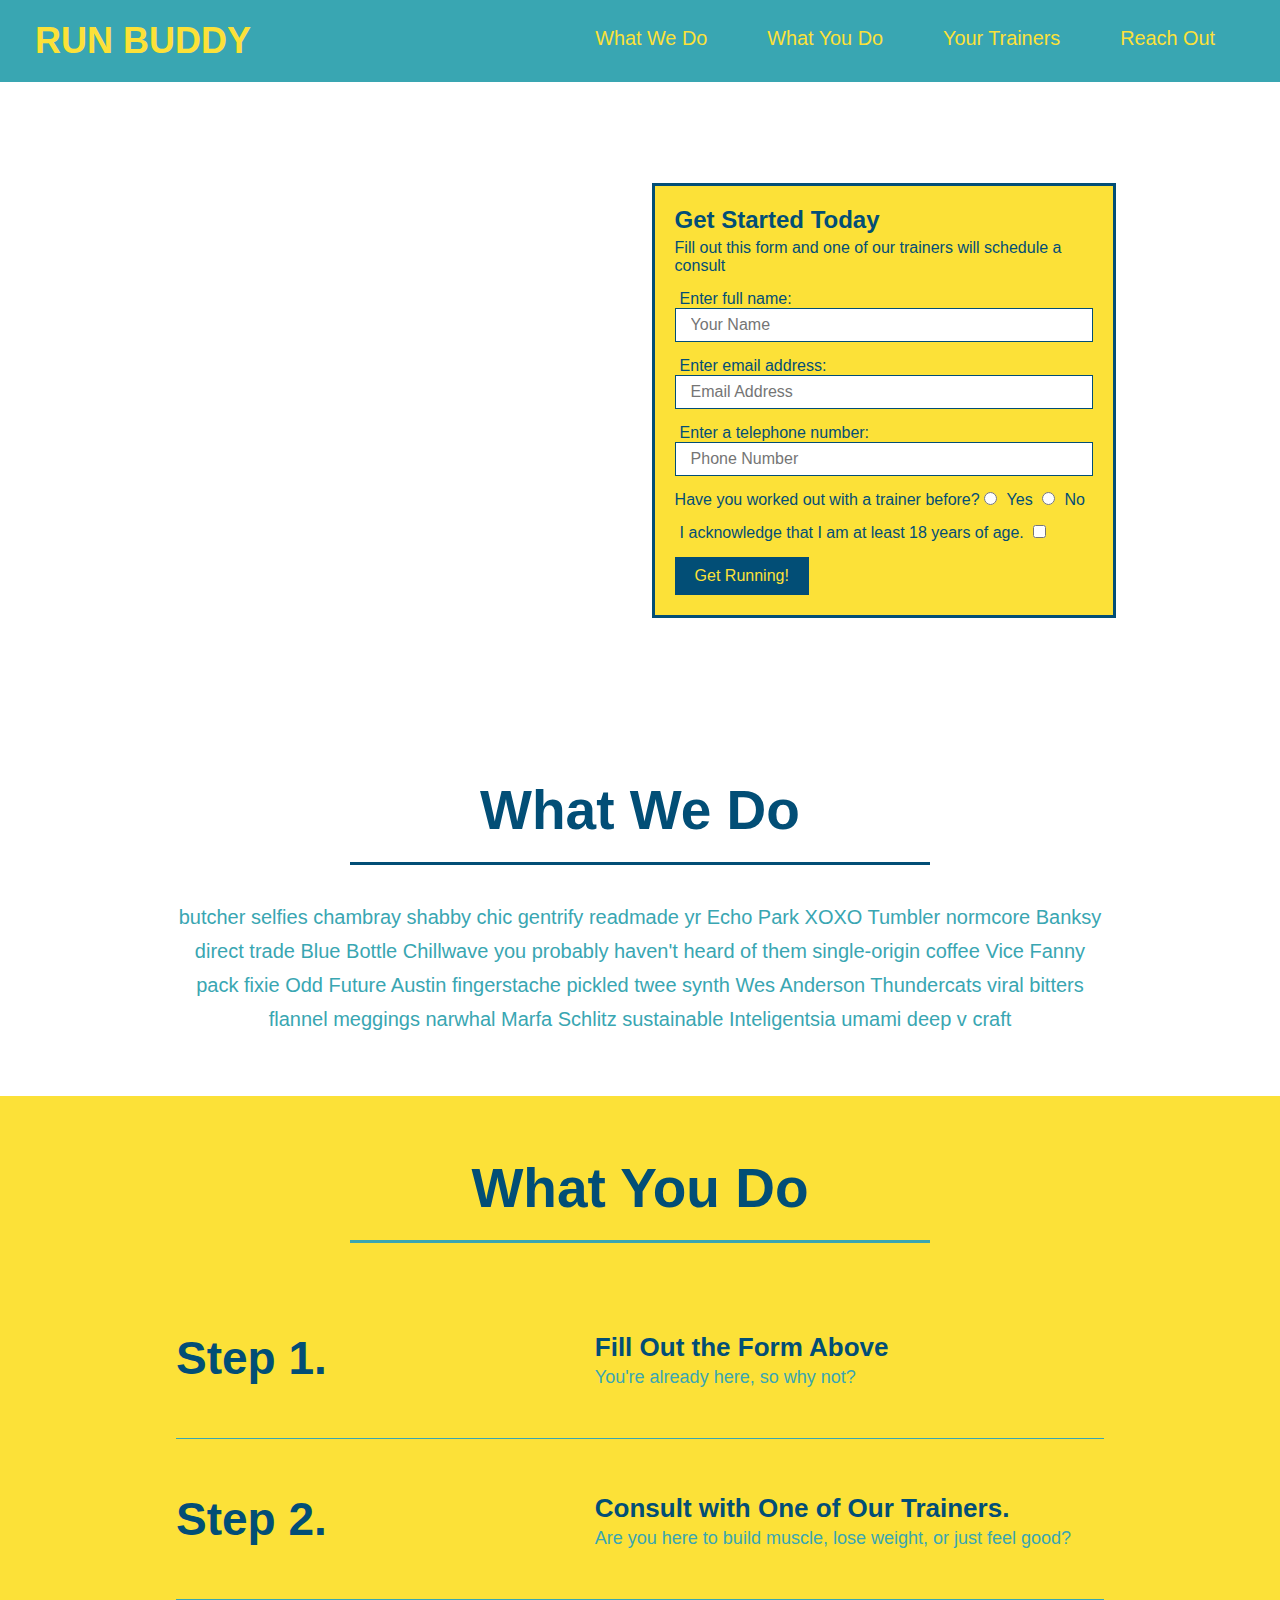
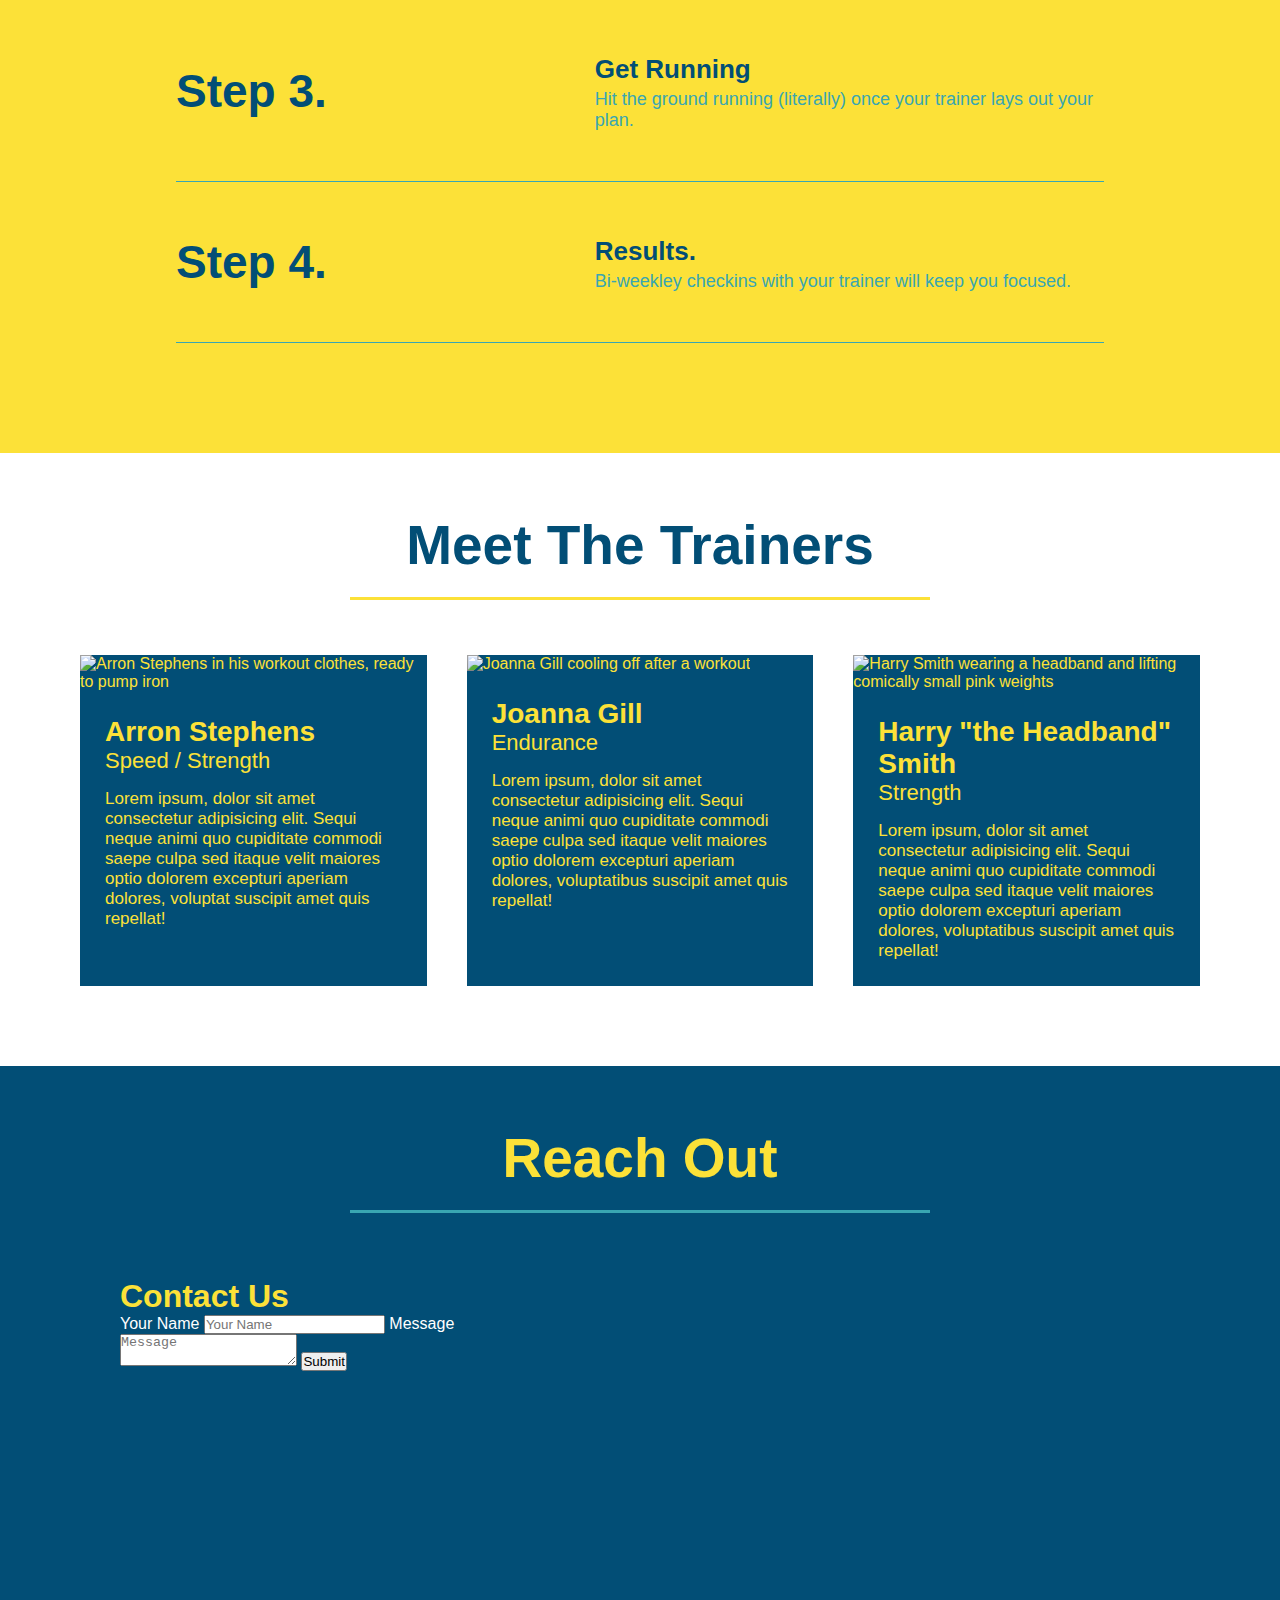
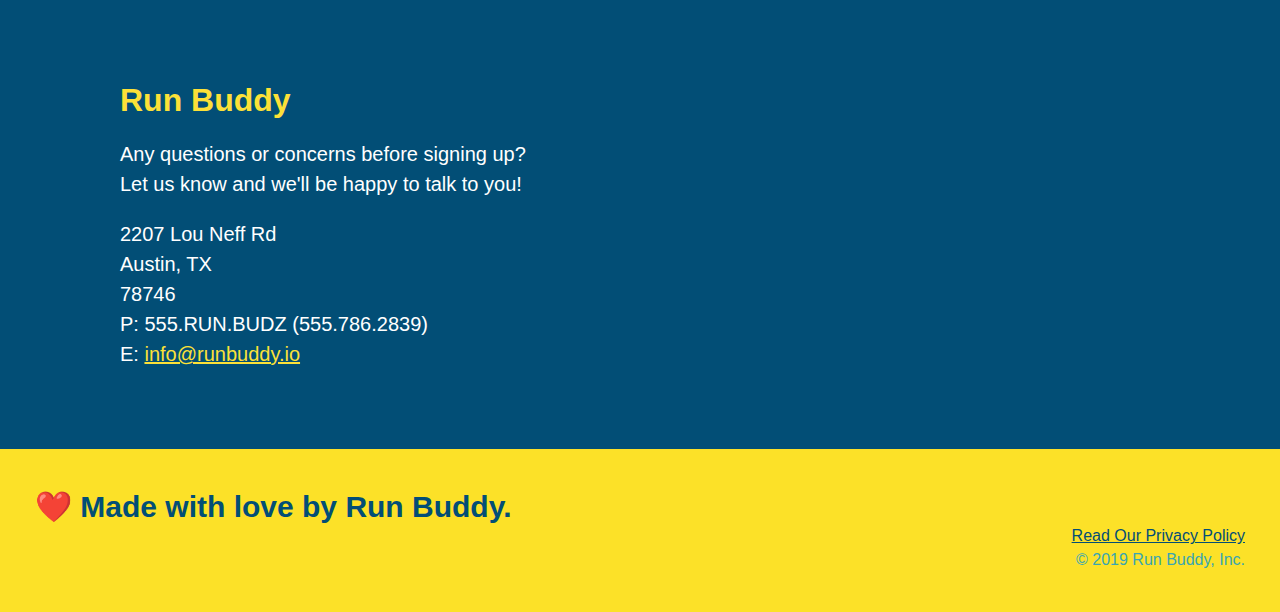
==== commit 3c0a5f93: "corrected flexbox to the trainers" ====
--- a/index.html
+++ b/index.html
@@ -146,11 +146,14 @@
         </section>
 
         <!-- "meet the trainers" section-->
-        <section id="your-trainers" class="trainers">
-        <!--Wrap every h2 with a class of "section-title" in this div!-->
-        <div class="flex-row">    
-            <h2 class="section-title primary-border">Meet The Trainers</h2>
-            </div>
+        <section id="your-trainers">
+        <div class="flex-row">    
+            <h2 class="section-title primary-border">
+                Meet The Trainers
+            </h2>
+            </div>
+            
+            <div class="trainers">
             <article class="trainer">
                 <img src="../run-buddy/assets/images/trainer-1.jpg" alt="Arron Stephens in his workout clothes, ready to pump iron" />
                 <div class="trainer-bio">
@@ -164,6 +167,7 @@
 
         <!--second trainer bio-->
         <article class="trainer">
+            <img src="../run-buddy/assets/images/trainer-2.jpg" alt="Joanna Gill cooling off after a workout" />
             <div class="trainer-bio">
                 <h3 class="trainer-name">Joanna Gill</h3>
                 <h4 class="trainer-role">Endurance</h4>
@@ -171,8 +175,7 @@
                     Lorem ipsum, dolor sit amet consectetur adipisicing elit. Sequi neque animi quo cupiditate commodi saepe culpa sed
                     itaque velit maiores optio dolorem excepturi aperiam dolores, voluptatibus suscipit amet quis repellat! 
                 </p>
-            </div>
-            <img src="../run-buddy/assets/images/trainer-2.jpg" alt="Joanna Gill cooling off after a workout" />
+            </div>            
         </article>  
         
         <!--third trainer bio-->
@@ -185,16 +188,11 @@
                     Lorem ipsum, dolor sit amet consectetur adipisicing elit. Sequi neque animi quo cupiditate commodi saepe culpa sed
                     itaque velit maiores optio dolorem excepturi aperiam dolores, voluptatibus suscipit amet quis repellat!
                 </p>
-            </div>
-        </article>
-
-        <div>
-            <!--This is for show: keep the article tags you have-->
-            <article>Trainer 1 Info</article>
-            <article>Trainer 2 Info</article>
-            <article>Trainer 3 Info</article>
-        </div>    
-        </section>
+               </div>
+              </article>
+             </div>
+            </section>  
+
 
         <!-- "reach out" section-->
         <section id="reach-out" class="contact">
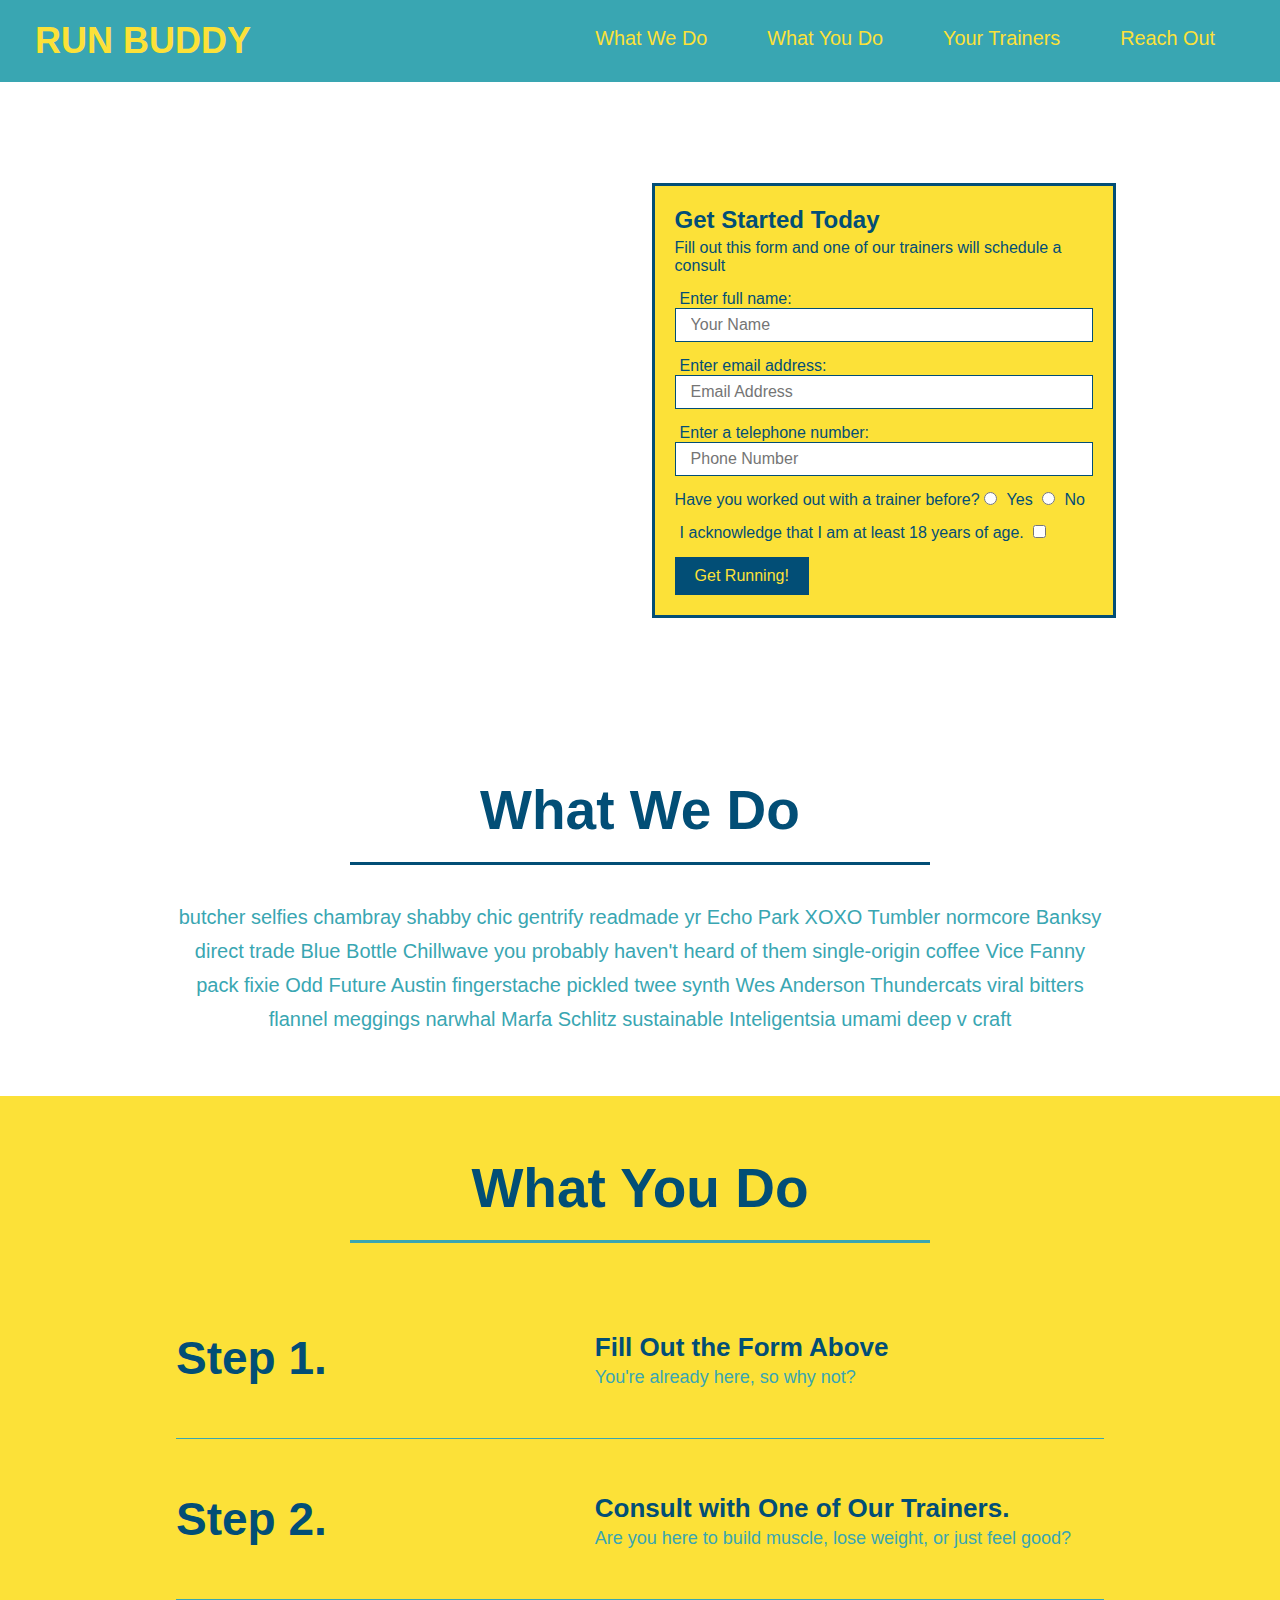
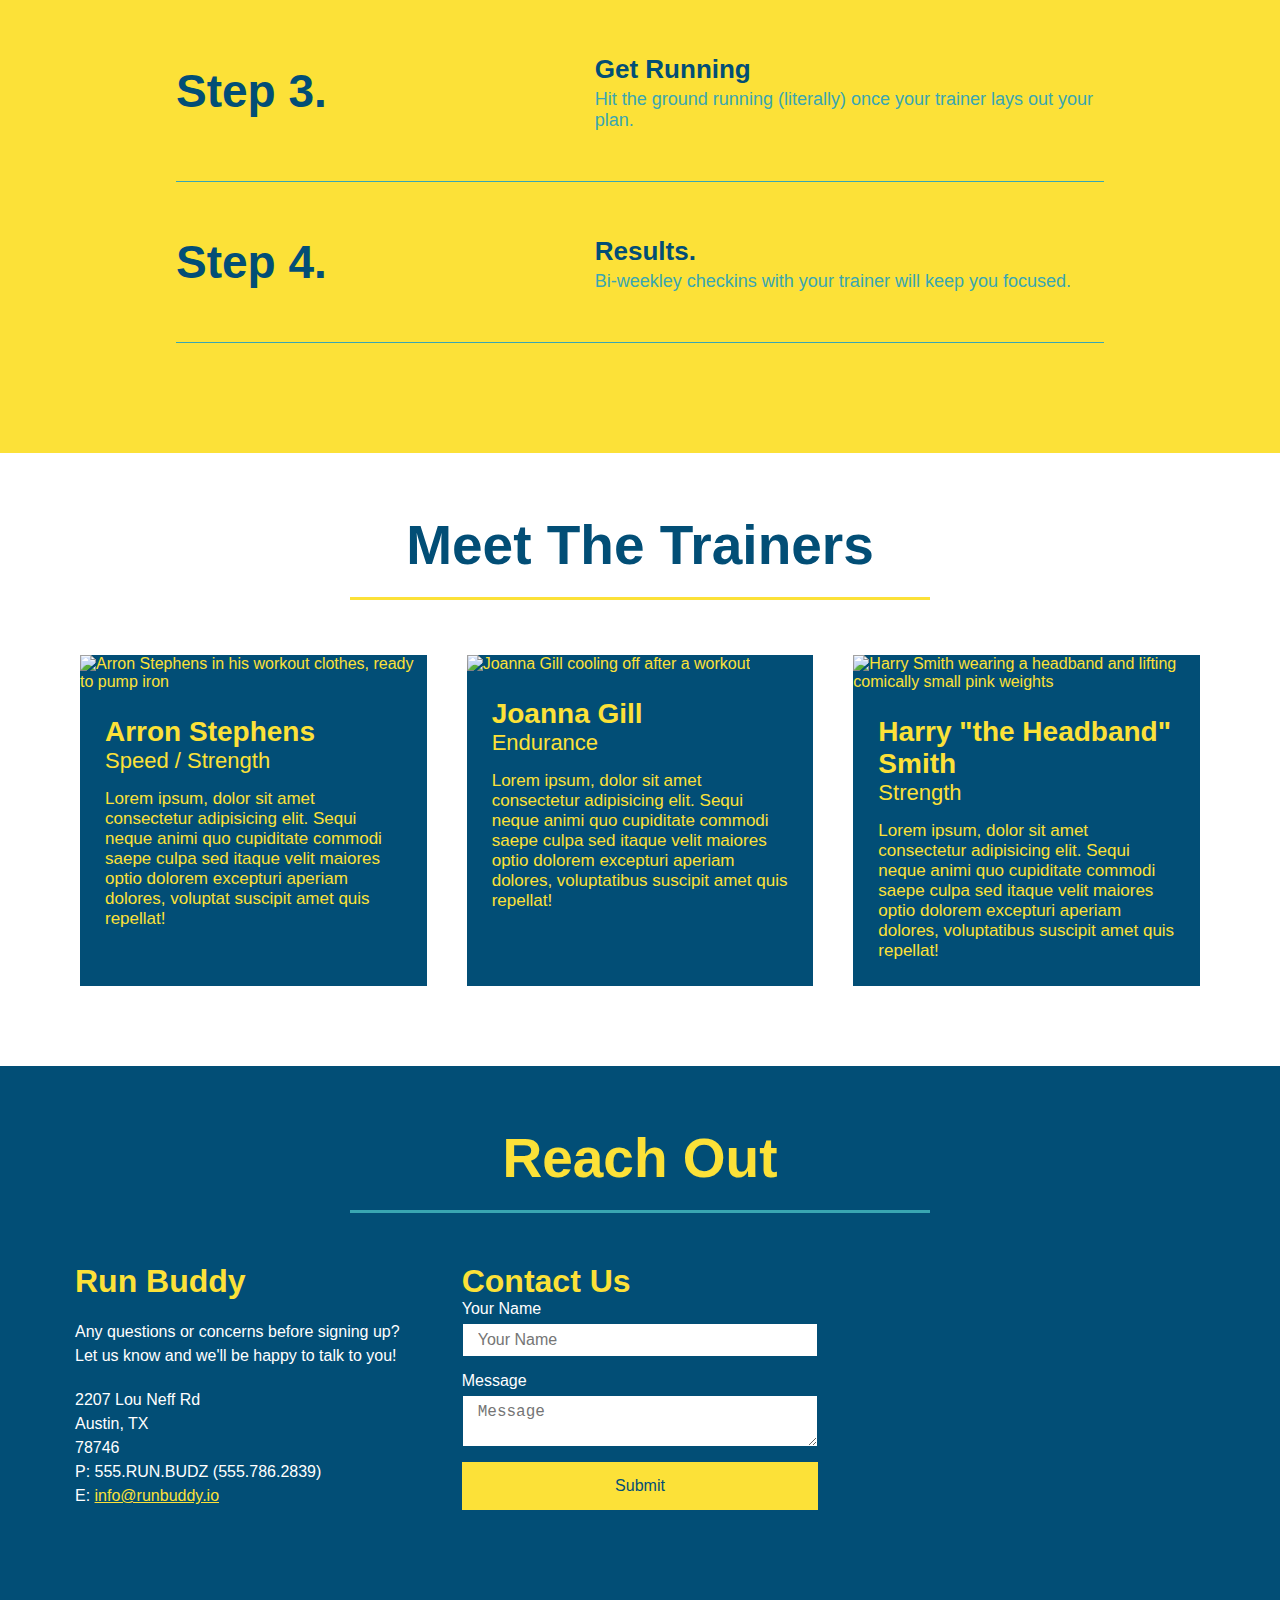
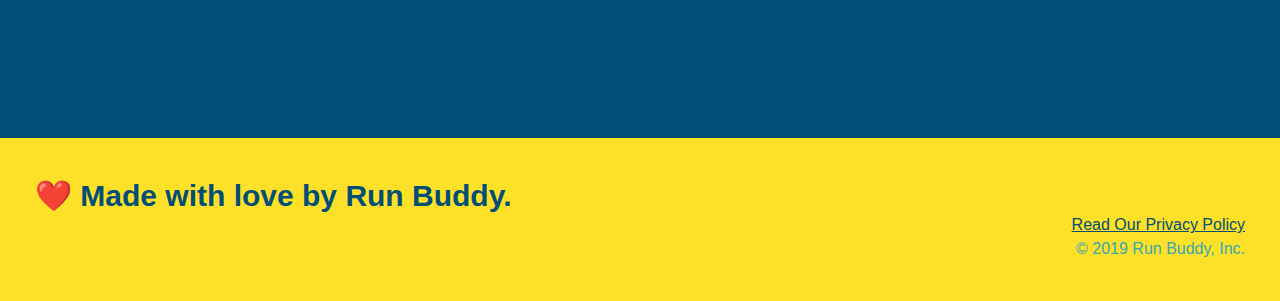
==== commit bebce852: "corrected contact information" ====
--- a/index.html
+++ b/index.html
@@ -201,8 +201,25 @@
             <h2 class="section-title secondary-border"> Reach Out</h2>
             </div>
             <div class="contact-info">
-                <div class="contact-form">
-                    <h3>Contact Us</h3>
+            <div>
+                <h3>Run Buddy</h3>
+                <p>
+                    Any questions or concerns before signing up?
+                    <br />
+                    Let us know and we'll be happy to talk to you!
+                </p>
+
+                <address>
+                    2207 Lou Neff Rd <br />
+                    Austin, TX <br />
+                    78746 <br />
+                    P: 555.RUN.BUDZ (555.786.2839)<br />
+                    E: <a href="mailto:info@runbuddy.io">info@runbuddy.io</a>
+                </address>
+              </div> 
+
+            <div class="contact-form">
+                <h3>Contact Us</h3>
                     <form>
                         <label for="contact-name">Your Name</label>
                         <input type="text" id="contact-name" placeholder="Your Name" />
@@ -221,21 +238,7 @@
                 allowfullscreen="" 
                 loading="lazy">
             </iframe>
-            <div>
-                <h3>Run Buddy</h3>
-                <p>
-                    Any questions or concerns before signing up?
-                    <br />
-                    Let us know and we'll be happy to talk to you!
-                </p>
-                <address>
-                    2207 Lou Neff Rd <br />
-                    Austin, TX <br />
-                    78746 <br />
-                    P: 555.RUN.BUDZ (555.786.2839)<br />
-                    E: <a href="mailto:info@runbuddy.io">info@runbuddy.io</a>
-                </address>
-              </div>  
+            
             </div>
         </section>
 
--- a/style.css
+++ b/style.css
@@ -271,21 +271,26 @@
     background: #024e76;
 }
 
+.contact-info {
+    display: flex;
+    justify-content: space-between;
+    flex-wrap: wrap;
+}
+
+.contact-info > * {
+    flex: 1;
+    margin: 15px;
+}
+
 .contact h2 {
     color: #fce138;
 }
 
 .contact-info iframe {
-    width: 400px;
     height: 400px;
 }
 
 .contact-info div {
-    width: 410px;
-    display: inline-block;
-    vertical-align: top;
-    text-align: left;
-    margin: 30px 0 0 60px;
     color: white;
 }
 
@@ -298,10 +303,31 @@
 .contact-info address {
     margin: 20px 0;
     line-height: 1.5;
-    font-size: 20px;
+    font-size: 16px;
     font-style: normal;
 }
 
+.contact-form input, .contact-form textarea {
+    border: 1px solid #024e76;
+    display: block;
+    padding: 7px 15px;
+    font-size: 16px;
+    color: #024e76;
+    width: 100%;
+    margin-bottom: 15px;
+    margin-top: 5px;
+}
+
+.contact-form button {
+    width: 100%;
+    border: none;
+    background: #fce138;
+    color: #024e76;
+    text-align: center;
+    padding: 15px 0;
+    font-size: 16px;
+}
+
 .contact-info a {
     color: #fce138;
 }
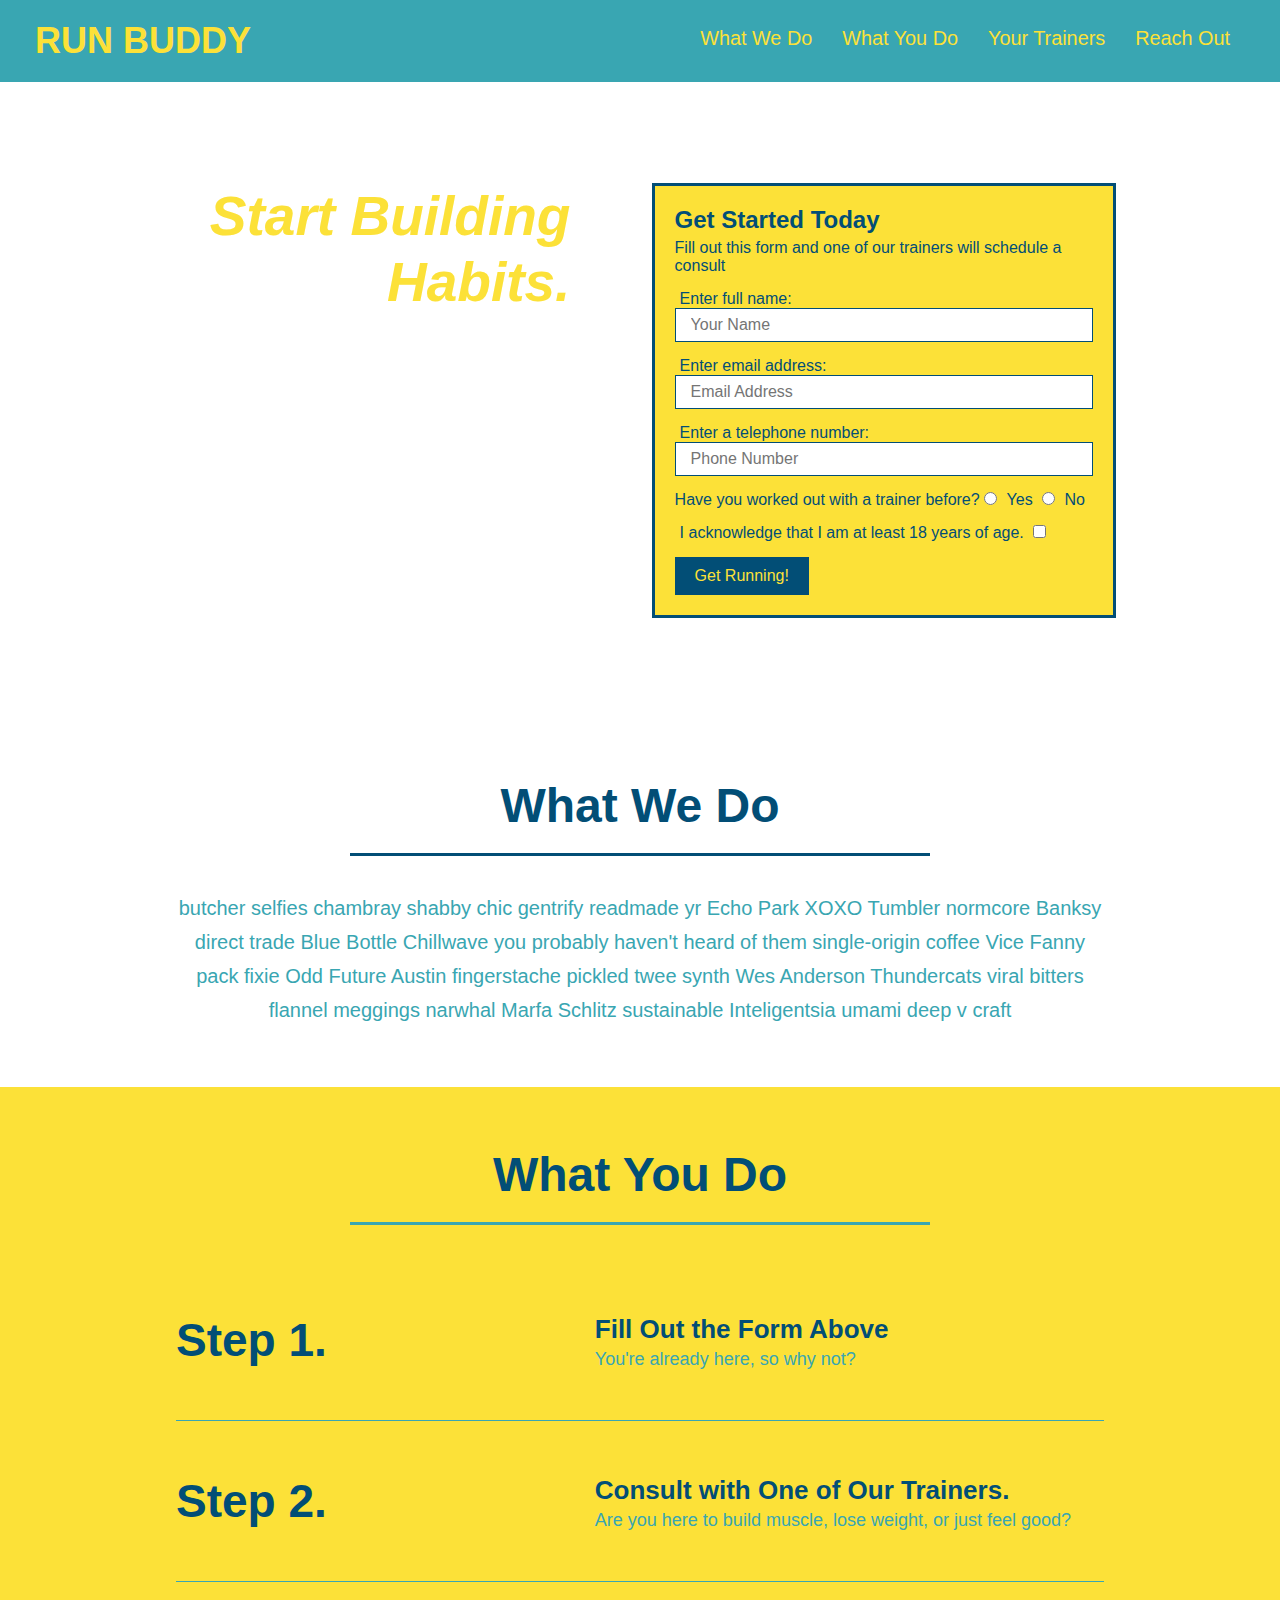
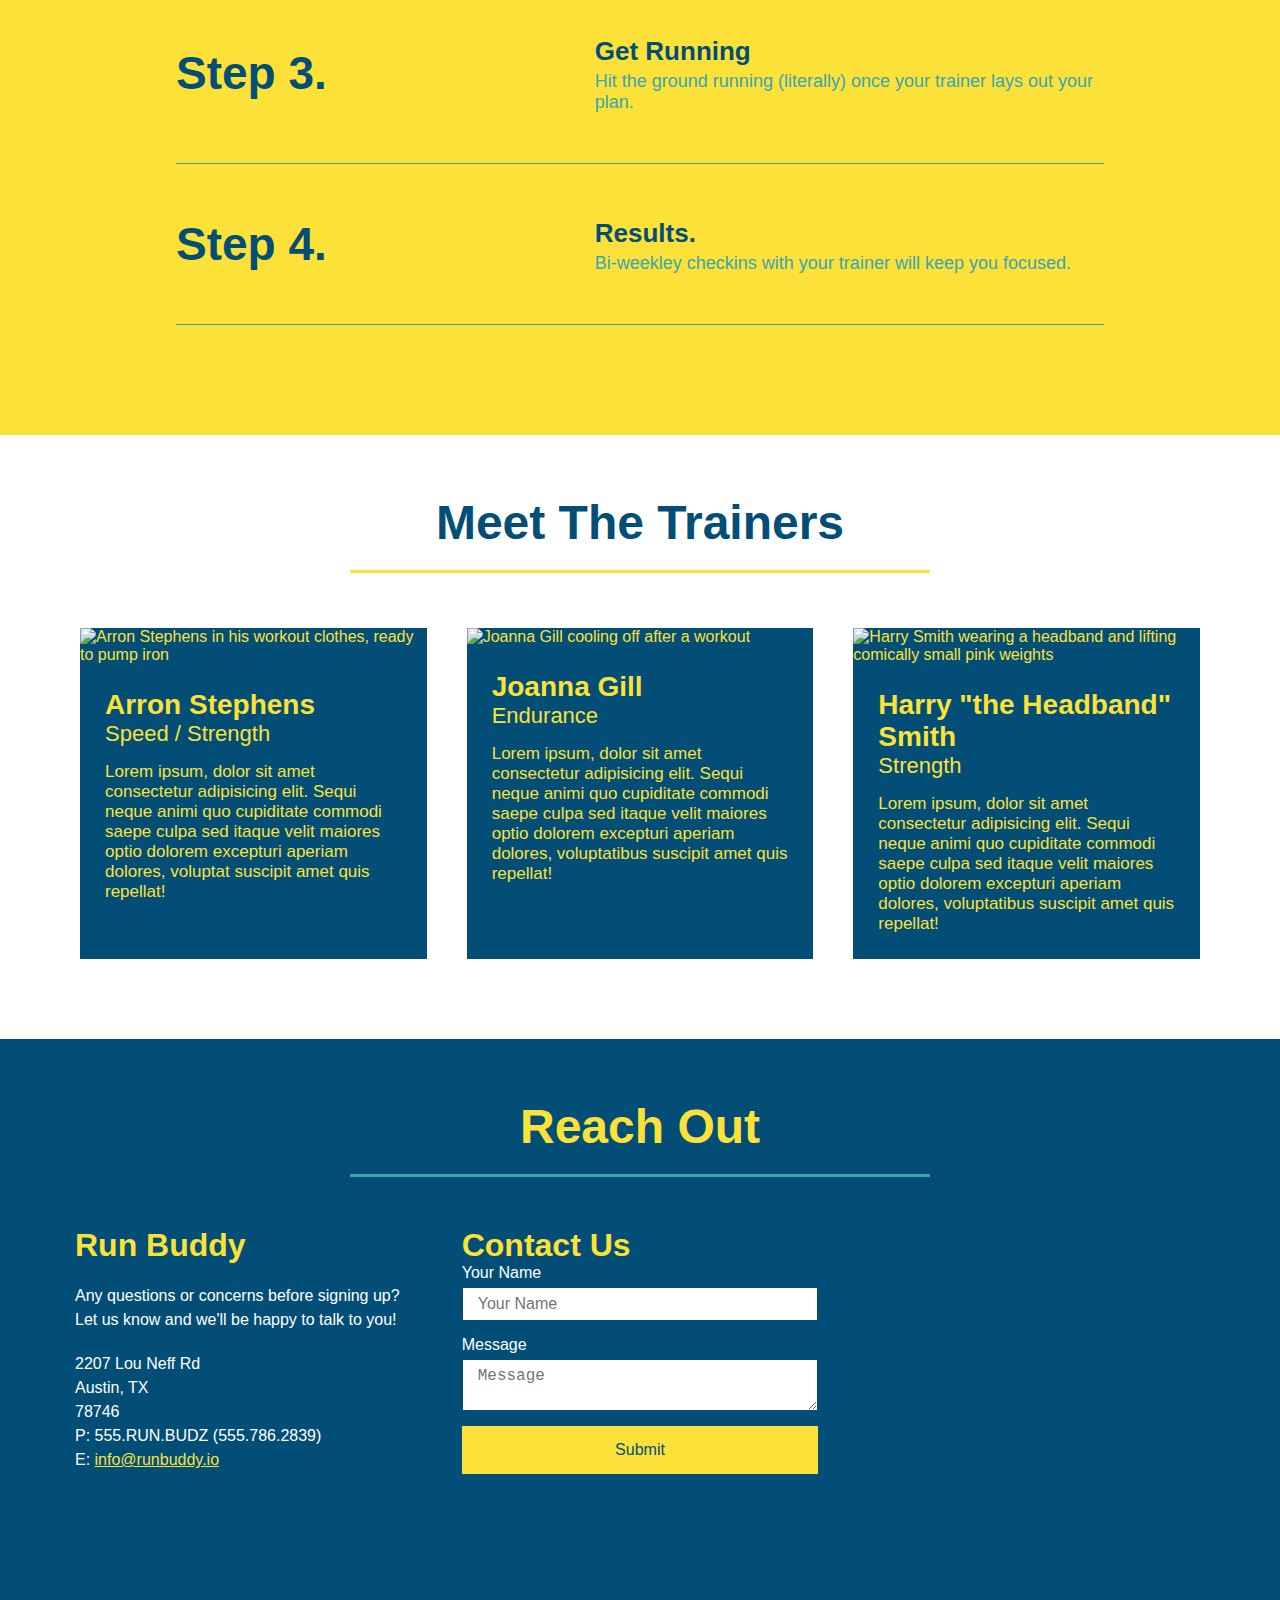
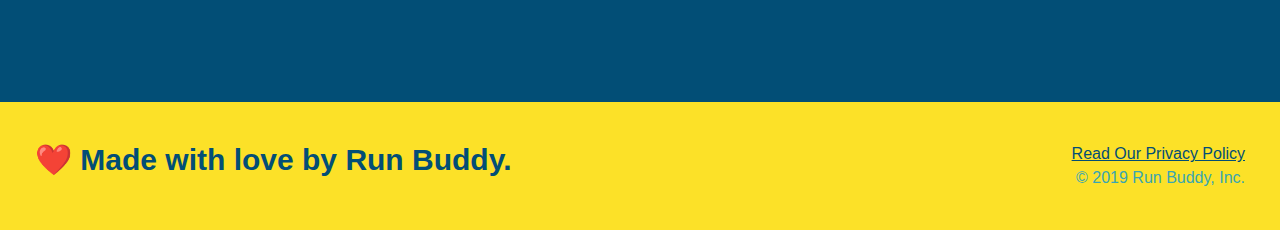
==== commit fb4a722c: "adjustments to media screen" ====
--- a/index.html
+++ b/index.html
@@ -2,7 +2,7 @@
 <html lang="en">
     <head>
         <link rel="stylesheet" href="style.css" />
-        <meta charset="UTF-8" />
+        <meta name="viewport" content="width=device-width, initial-scale=1.0" />
         <title>Run Buddy</title>
     </head>
     <body>
@@ -35,6 +35,7 @@
         <!--hero/jumbotron-->
         <section class="hero">
             <div class="hero-cta">
+                <h2>Start Building Habits.</h2>
                 <p>
                     seitan heirloom post-ironic pop-up iPhone mlkshk hella selfies fashion axe occupy readymade put a bird on it messenger bag Wes Anderson Schlitz plaid Bushwick church-key lo-fi skateboard slow-carb hashtag trust fund Williamsburg biodiesel fixie farm-to-table 8-bit banjo XOXO Banksy chillwave bicycle rights retro cliche tattooed bespoke irony mumblecore Shoreditch deep v polaroid McSweeney's bitters cray gentrify tofu Marfa you probably haven't heard of them yr banh mi asymmetrical art party selvage letterpress High Life.
                 </p>
--- a/style.css
+++ b/style.css
@@ -44,7 +44,7 @@
 }
 
 header nav ul li a {
-    margin: 0 30px;
+    padding: 10px 15px;
     font-weight: lighter;
     font-size: 1.55vw;
 }
@@ -55,6 +55,7 @@
     padding: 40px 35px;
     justify-content: space-between;
     flex-wrap: wrap;
+    display: flex;
 }
 
 footer h2 {
@@ -84,6 +85,7 @@
     display: flex;
     justify-content: center;
     flex-wrap: wrap;
+    align-items: flex-start;
 }
  /* Hero Style End*/
 
@@ -92,8 +94,8 @@
     background-color: #fce138;
     padding: 20px;
     border: 3px solid #024e76;
+    margin: 3.5%;
     width: 40%;
-    margin: 3.5%;
 }
 
 .hero-form p {
@@ -111,7 +113,7 @@
     margin: 3.5%;
     color: #fff;
     font-style: 18px;
-    line-height: 1.3;
+    line-height: 1.2;
 }
 
 .hero-cta h2 {
@@ -156,7 +158,7 @@
 }
 
 .section-title {
-    font-size: 55px;
+    font-size: 48px;
     color: #024e76;
     border-bottom: 3px solid;
     padding-bottom: 20px;
@@ -336,4 +338,16 @@
     display: flex;
 }
 
+/* MEDIA QUERY FOR SMALLER DESKTOP SCREENS AND SMALLER */
+@media screen and (max-width: 980px) {
+  }
+  
+  /* MEDIA QUERY FOR TABLETS AND SMALLER */
+  @media screen and (max-width: 768px) {
+  }
+  
+  /* MEDIA QUERY FOR MOBILE PHONES AND SMALLER */
+  @media screen and (max-width: 575px) {
+  }
+
 /* REACH OUT STYLES END*/
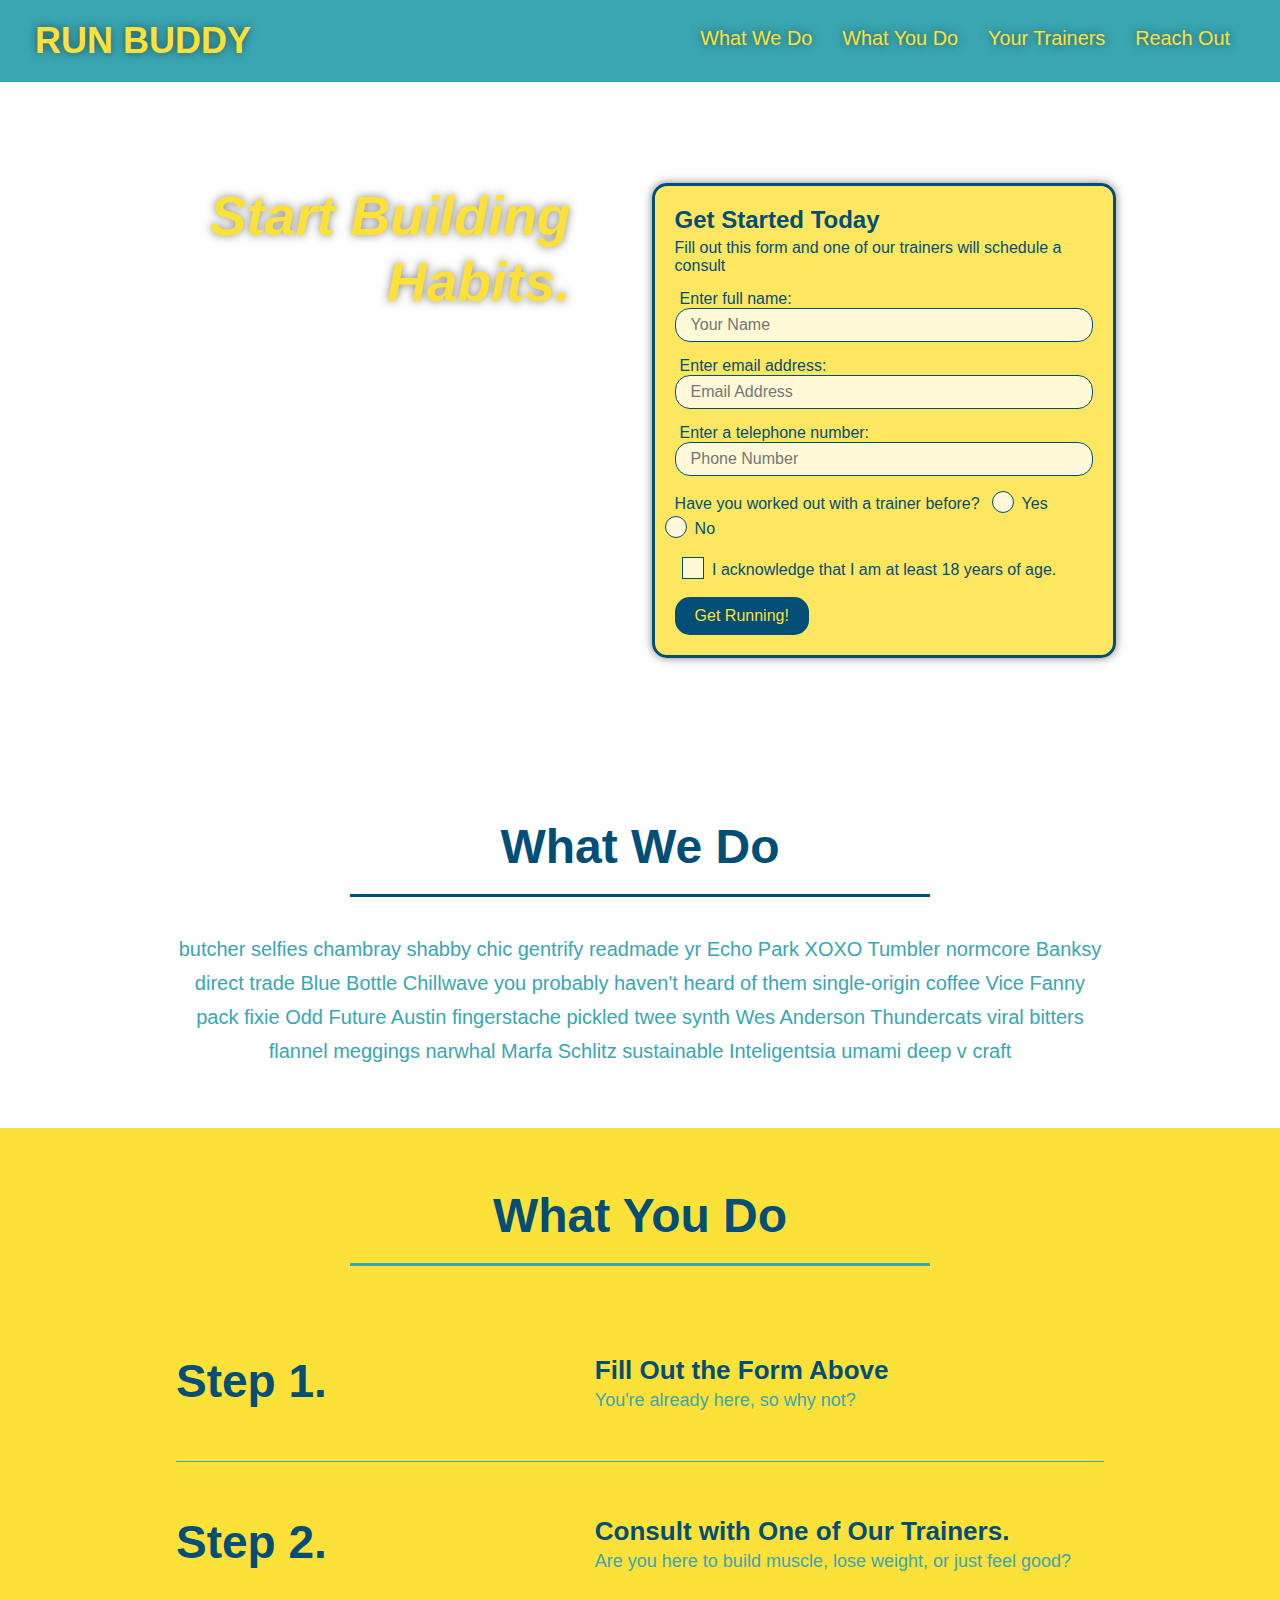
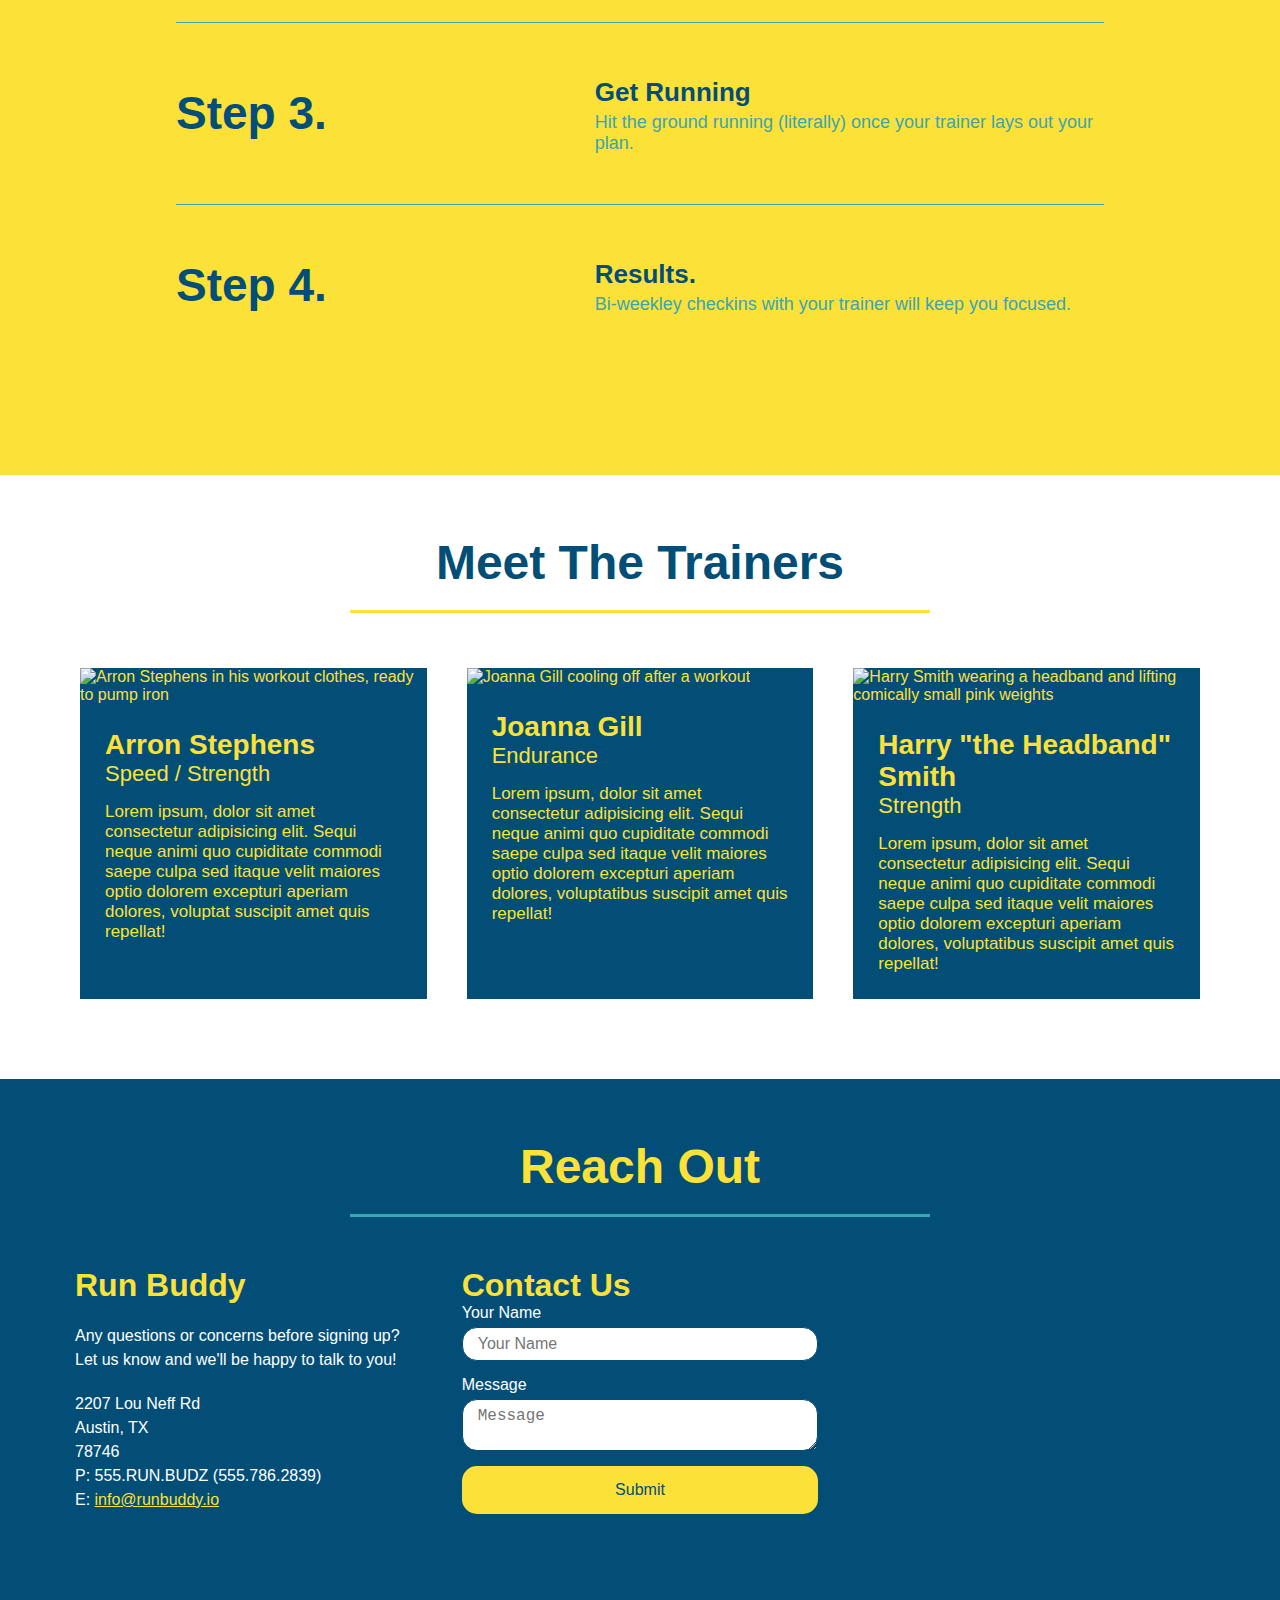
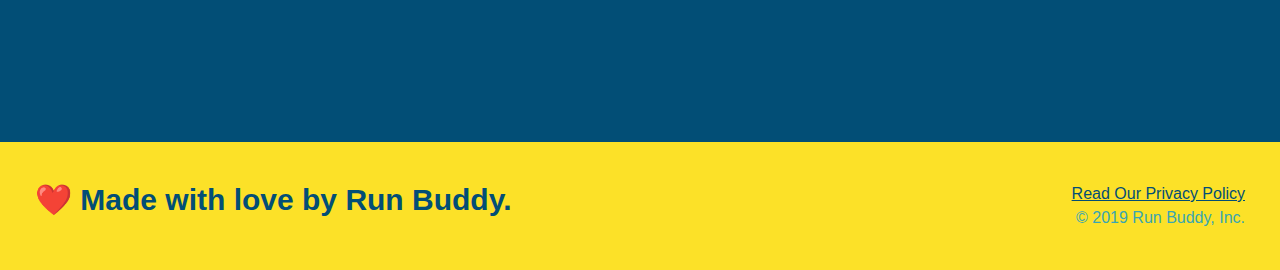
==== commit 1012992b: "updated pseudo elements" ====
--- a/index.html
+++ b/index.html
@@ -53,16 +53,21 @@
                     <input type="text" placeholder="Phone Number" name="phone" id="phone" class="form-input" />
                     <p>
                         Have you worked out with a trainer before?
+                        <span class="radio-wrapper">
                         <input type="radio" name="trainer-confirm" id="trainer-yes" />
                         <label for="trainer-yes">Yes</label>
+                        </span>
+                        <span class="radio-wrapper">
                         <input type="radio" name="trainer-confirm" id="trainer-no" />
                         <label for="trainer-no">No</label>
+                        </span>
                     </p>
-                    <p>
-                      <label for="checkbox" >
-                          I acknowledge that I am at least 18 years of age.
+                    <p>  
+                      <span class="checkbox-wrapper" >
+                       <input type="checkbox" name="age-confirm" id="checkbox" />   
+                       <label for="checkbox">I acknowledge that I am at least 18 years of age.
                       </label>
-                      <input type="checkbox" name="age-confirm" id="checkbox" />
+                     </span>                      
                     </p>
                     <button type="submit">
                         Get Running!
--- a/style.css
+++ b/style.css
@@ -17,6 +17,15 @@
     display: flex;
     justify-content: space-between;
     flex-wrap: wrap;
+    position: -webkit-sticky;
+    position: sticky;
+    top: 0;
+    background-image: url("../run-buddy/assets/images/hero-bg.jpg");
+    background-size: cover;
+    background-position: center;
+    background-attachment: fixed;
+    background-position: 80%;
+    z-index: 9999;
 }
 
 header h1 {
@@ -24,6 +33,7 @@
     font-size: 36px;
     color: #fce138;
     margin: 0;
+    text-shadow: 0 0 10px rgba(0, 0, 0, 0.5);
 }
 
 header a {
@@ -47,6 +57,14 @@
     padding: 10px 15px;
     font-weight: lighter;
     font-size: 1.55vw;
+    text-shadow: 0 0 10px rgba(0, 0, 0, 0.5);
+}
+
+header nav ul li a:hoover {
+    background: #fce138;
+    color: #024e76;
+    border-radius: 15px;
+    text-shadow: none;
 }
 
 footer {
@@ -86,16 +104,20 @@
     justify-content: center;
     flex-wrap: wrap;
     align-items: flex-start;
+    background-attachment: fixed;
+    background-position: 80%;
 }
  /* Hero Style End*/
 
 .hero-form  {
     color: #024e76;
-    background-color: #fce138;
+    background-color: rgba(252, 225, 56, 0.8);
     padding: 20px;
     border: 3px solid #024e76;
     margin: 3.5%;
     width: 40%;
+    box-shadow: 0 0 10px rgba(0, 0, 0, 0.5);
+    border-radius: 15px;
 }
 
 .hero-form p {
@@ -120,6 +142,7 @@
     font-style: italic;
     font-size: 55px;
     color: #fce138;
+    text-shadow: 0 0 10px rgba(0, 0, 0, 0.5);
 }
 
 .form-input {
@@ -130,6 +153,13 @@
     color: #024376;
     width: 100%;
     margin-bottom: 15px;
+    border-radius: 15px;
+    background-color: rgba(255,255,255, 0.75);
+}
+
+.form-input:focus {
+    background-color: rgba(255,255,255, 1);
+    outline: none;
 }
 
 .hero-form label {
@@ -142,7 +172,72 @@
     border: none;
     padding: 10px 20px;
     font-size: 16px;
-}
+    border-radius: 15px;
+}
+
+.hero-form button:hoover {
+    background-color: #39a6b2;
+}
+
+.checkbox-wrapper input, .radio-wrapper input {
+    opacity: 0;
+}
+
+.checkbox-wrapper input + label::after, 
+.radio-wrapper input + label::after {
+  content: none;
+}
+
+.checkbox-wrapper input:checked + label::after, 
+.radio-wrapper input:checked + label::after {
+  content: "";
+}
+
+.checkbox-wrapper label, .radio-wrapper label {
+    position: relative;
+    left: 10px;
+    margin: 10px;
+    line-height: 1.6;
+}
+
+.checkbox-wrapper label::before, .radio-wrapper label::before {
+    content: "";
+    height: 20px;
+    width: 20px;
+    background: rgba(255, 255, 255, 0.75);  
+    border: 1px solid #024e76;  
+    position: absolute;
+    top: -4px;
+    left: -30px;
+  }
+
+  .radio-wrapper label::before {
+      border-radius: 50%;
+  }
+
+  .radio-wrapper label::after {
+      content: "";
+      width: 20px;
+      height: 20px;
+      border-radius: 50%;
+      background: #024e76;
+      position: absolute;
+      left: -29px;
+      top: -3px;
+      background-image: radial-gradient(circle, #39a6b2, #024e76);
+  }
+
+  .checkbox-wrapper label::after {
+      content: "";
+      height: 6px;
+      width: 14px;
+      border-left: 2px solid #024e76;
+      border-bottom: 2px solid #024e76;
+      position: absolute;
+      left: -26px;
+      top: 1px;
+      transform: rotate(-58deg);      
+  }
 
 .intro p {
     line-height: 1.7;
@@ -179,11 +274,15 @@
     margin: 50px auto;
     padding-bottom: 50px;
     width: 80%;
-    border-bottom: 1px solid #39a6b2;
     display: flex;
     flex-wrap: wrap;
     align-items: center;
     justify-content: space-between;
+    border-bottom: 1px solid #39a6b2;
+}
+
+.step:last-child {
+    border-bottom: none;
 }
 
 .step h3 {
@@ -318,6 +417,12 @@
     width: 100%;
     margin-bottom: 15px;
     margin-top: 5px;
+    border-radius: 15px;
+}
+
+.contact-form input:focus, .contact-form textarea:focus {
+    background-color: rgba(255,255,255, 1);
+    outline: none;
 }
 
 .contact-form button {
@@ -328,6 +433,12 @@
     text-align: center;
     padding: 15px 0;
     font-size: 16px;
+    border-radius: 15px;
+}
+
+.contact-form button:hoover {
+    color: #fce138;
+    background: #39a6b2;
 }
 
 .contact-info a {
@@ -340,14 +451,112 @@
 
 /* MEDIA QUERY FOR SMALLER DESKTOP SCREENS AND SMALLER */
 @media screen and (max-width: 980px) {
+    header {
+        padding-bottom: 0;
+        justify-content: center;
+        position: relative;
+    }
+
+    header h1 {
+        width: 100%;
+        text-align: center;
+    }
+
+    header nav ul {
+        margin-top: 20px;
+        width: 100%;
+        justify-content: center;
+    }
+
+    header nav ul li a {
+        font-size: 20px;
+    }
+
+    .hero-cta, .hero-form {
+        width: 100%;
+    }
+
+    .hero-cta {
+        text-align: center;
+    }
+
+    .section-title {
+        width: 80%;
+    }
+
+    .trainer {
+        flex: 0 70%;
+    }
+
+    .contact-info iframe{
+        flex: 1 100%;
+    }
+
+    footer h2, footer div {
+        text-align: center;
+        width: 100%;
+    }
   }
   
   /* MEDIA QUERY FOR TABLETS AND SMALLER */
   @media screen and (max-width: 768px) {
+      section {
+          padding: 30px 15px;
+      }
+
+      .step h3 {
+          flex: 1 100%;
+          text-align: center;
+      }
+
+      .step-info {
+          flex: 2 100%;
+          text-align: center;
+          justify-content: center;
+      }
+
+      .step-img {
+          flex: 0 32%;
+          margin-right: 0%;
+          margin: 15px;
+          margin-bottom: 15px;
+      }
+
+      .step-text {
+          flex: 100%;
+      }
   }
   
   /* MEDIA QUERY FOR MOBILE PHONES AND SMALLER */
   @media screen and (max-width: 575px) {
+
+    .hero-form button {
+        width: 100%;
+    }
+
+    .section-title {
+        width: 95%;
+    }
+
+    .intro p {
+        width: 100%;
+    }
+
+    .trainer {
+        flex: 0 100%;
+    }
+
+    .contact-info {
+        text-align: center;
+    }
+
+    .contact-info > * {
+        flex: 0 100%;
+    }
+
+    .contact-form {
+        order: 3;
+    }
   }
 
 /* REACH OUT STYLES END*/
